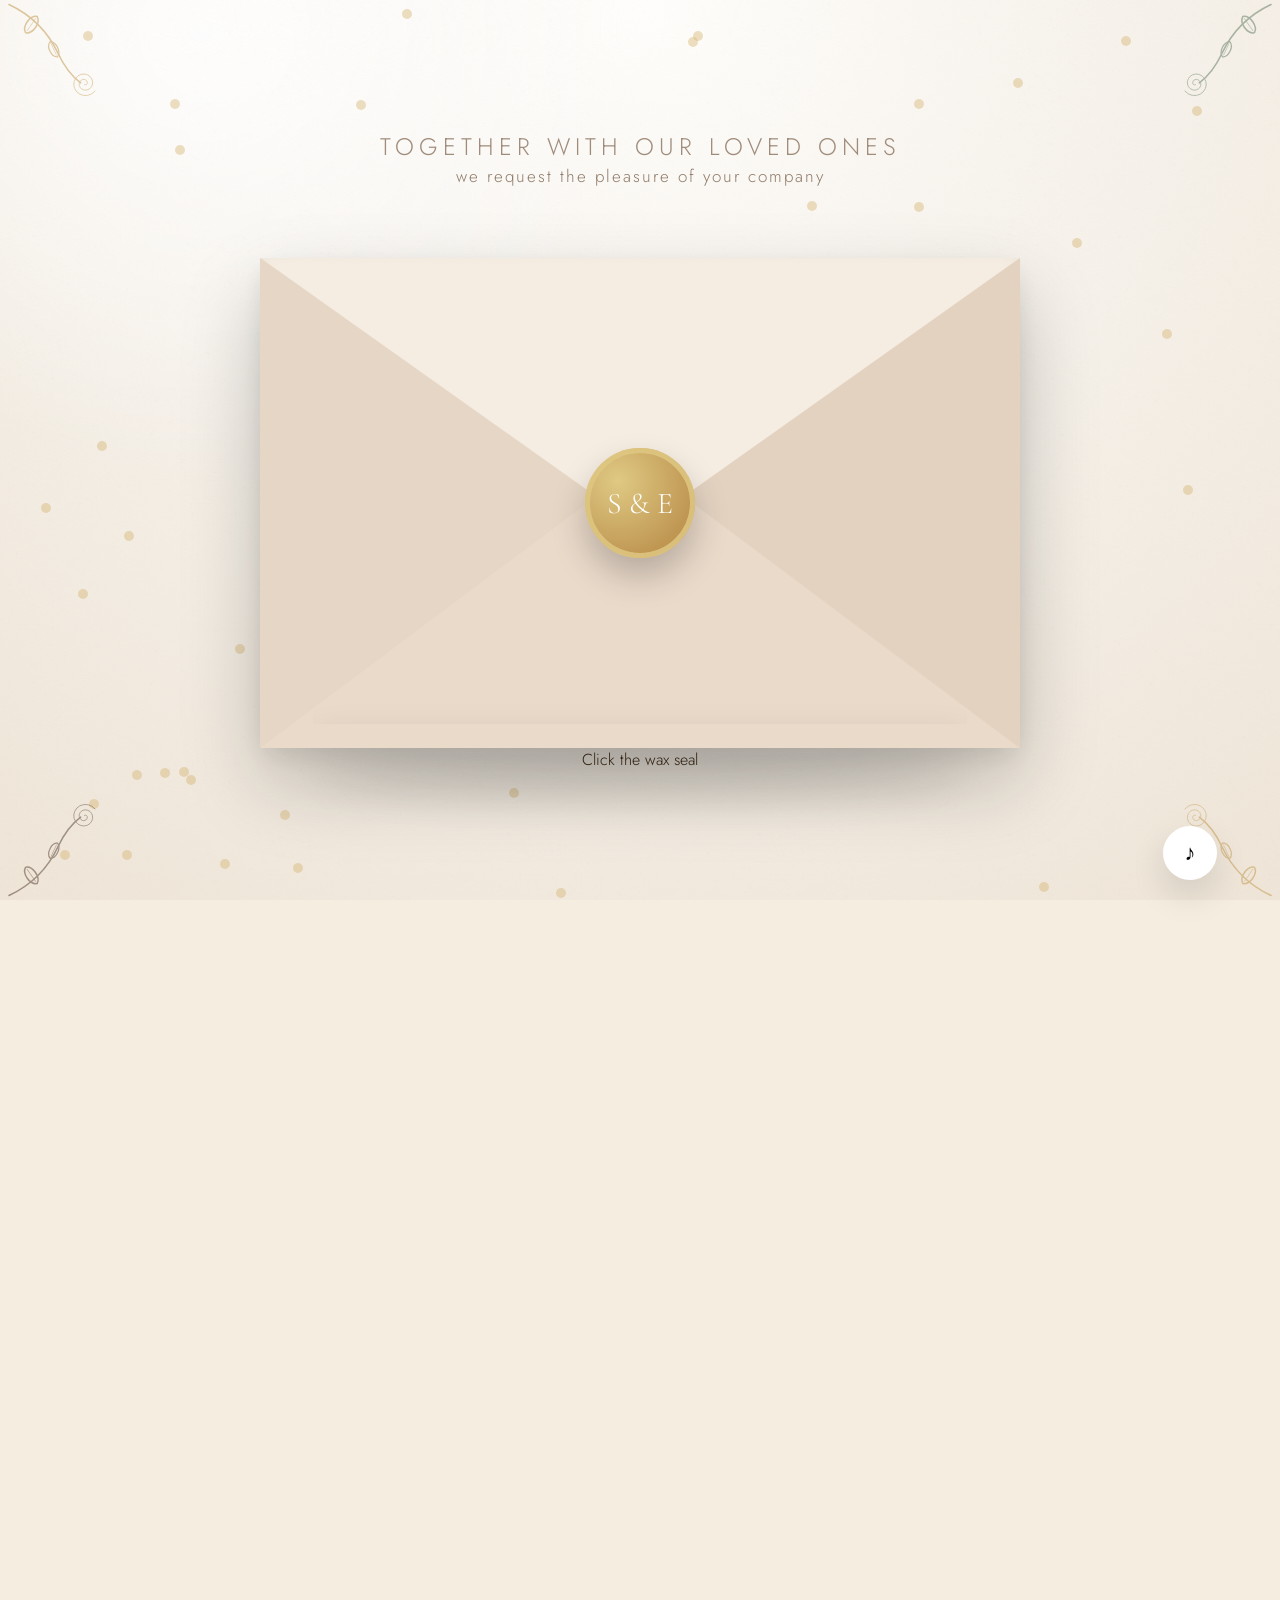
==== index.html @ 68909339 "Replace YouTube-configurable music with a static track, remove config UI The couple picked a fixed s" ====
<!DOCTYPE html>
<html lang="en">
<head>
<meta charset="UTF-8">
<meta name="viewport" content="width=device-width, initial-scale=1.0">
<title>Simon & Emma — October 17, 2026</title>
<meta name="description" content="Join us as we celebrate our wedding on October 17, 2026. RSVP, find the venue, and see photos from our journey together.">

<!-- Open Graph / Facebook & Messenger link preview -->
<meta property="og:type" content="website">
<meta property="og:url" content="https://simon-emma.vercel.app/">
<meta property="og:title" content="Simon & Emma — October 17, 2026">
<meta property="og:description" content="Join us as we celebrate our wedding on October 17, 2026. RSVP, find the venue, and see photos from our journey together.">
<meta property="og:image" content="https://simon-emma.vercel.app/src/engagement/Image-134.JPG">
<meta property="og:image:width" content="2304">
<meta property="og:image:height" content="1536">

<!-- Twitter/X card (some apps fall back to this) -->
<meta name="twitter:card" content="summary_large_image">
<meta name="twitter:title" content="Simon & Emma — October 17, 2026">
<meta name="twitter:description" content="Join us as we celebrate our wedding on October 17, 2026. RSVP, find the venue, and see photos from our journey together.">
<meta name="twitter:image" content="https://simon-emma.vercel.app/src/engagement/Image-134.JPG">

<link rel="preconnect" href="https://fonts.googleapis.com">
<link rel="preconnect" href="https://fonts.gstatic.com" crossorigin>
<link href="https://fonts.googleapis.com/css2?family=Cormorant+Garamond:ital,wght@0,400;0,500;0,600;0,700;1,500&family=Jost:wght@300;400;500;600&display=swap" rel="stylesheet">
<link rel="stylesheet" href="css/style.css">
<link rel="stylesheet" href="css/Intro.css">
<link rel="stylesheet" href="css/responsive.css">
<link rel="stylesheet" href="css/seat.css">
<link rel="stylesheet" href="css/photos.css">
<link rel="stylesheet" href="css/nav.css">
<link rel="icon" type="image/png" href="https://www.svgrepo.com/show/398221/ring.svg">
</head>
<body>
<!-- =======================================================
     INTRO
======================================================= -->
<!-- Music -->

<div class="music-widget">
    <button id="musicButton"
            aria-label="Play music"
            aria-pressed="false">
        <span class="icon-note" aria-hidden="true">♪</span>
        <svg class="icon-pause" viewBox="0 0 24 24" aria-hidden="true">
            <rect x="7" y="5" width="3.4" height="14" rx="1.2"></rect>
            <rect x="13.6" y="5" width="3.4" height="14" rx="1.2"></rect>
        </svg>
    </button>
    <span class="eq-bars" aria-hidden="true"><span></span><span></span><span></span></span>
</div>
<section id="intro">
    <!-- Background -->
    <div id="paperTexture"></div>
    <div id="particles"></div>
    <div id="leaves"></div>
    <div id="flowers">
        <svg class="corner-sprig sprig-tl" viewBox="0 0 100 100" aria-hidden="true">
            <path class="sprig-stem" d="M8,96 Q38,82 52,52 Q60,35 72,26"/>
            <g class="sprig-leaf-group" transform="translate(28,78) rotate(-35)">
                <path class="sprig-leaf" d="M0,-9 C6,-6 6,6 0,9 C-6,6 -6,-6 0,-9"/>
                <line class="sprig-vein" x1="0" y1="-7" x2="0" y2="7"/>
            </g>
            <g class="sprig-leaf-group" transform="translate(48,56) rotate(25) scale(.85)">
                <path class="sprig-leaf" d="M0,-9 C6,-6 6,6 0,9 C-6,6 -6,-6 0,-9"/>
                <line class="sprig-vein" x1="0" y1="-7" x2="0" y2="7"/>
            </g>
            <path class="sprig-rose" transform="translate(48,-2) scale(.55)" d="M50,48 51,47.7 52,47.7 53,48.2 54,49.2 54.3,50.5 54.4,52.1 53.7,53.8 52.5,55.3 50.6,56.2 48.4,56.6 46.1,56.1 43.9,54.7 42.3,52.6 41.4,49.9 41.4,46.8 42.6,43.9 44.8,41.4 47.9,39.7 51.5,39.1 55.2,39.8 58.7,41.7 61.4,44.9 62.9,48.9 63,53.3 61.5,57.7 58.6,61.5 54.5,64.1 49.5,65.3 44.3,64.7 39.5,62.4 35.5,58.4 33.1,53.2 32.5,47.4 34,41.5 37.4,36.3 42.4,32.5 48.6,30.5 55.3,30.7 61.7,33.1 67,37.7"/>
        </svg>
        <svg class="corner-sprig sprig-tr" viewBox="0 0 100 100" aria-hidden="true">
            <path class="sprig-stem" d="M8,96 Q38,82 52,52 Q60,35 72,26"/>
            <g class="sprig-leaf-group" transform="translate(28,78) rotate(-35)">
                <path class="sprig-leaf" d="M0,-9 C6,-6 6,6 0,9 C-6,6 -6,-6 0,-9"/>
                <line class="sprig-vein" x1="0" y1="-7" x2="0" y2="7"/>
            </g>
            <g class="sprig-leaf-group" transform="translate(48,56) rotate(25) scale(.85)">
                <path class="sprig-leaf" d="M0,-9 C6,-6 6,6 0,9 C-6,6 -6,-6 0,-9"/>
                <line class="sprig-vein" x1="0" y1="-7" x2="0" y2="7"/>
            </g>
            <path class="sprig-rose" transform="translate(48,-2) scale(.55)" d="M50,48 51,47.7 52,47.7 53,48.2 54,49.2 54.3,50.5 54.4,52.1 53.7,53.8 52.5,55.3 50.6,56.2 48.4,56.6 46.1,56.1 43.9,54.7 42.3,52.6 41.4,49.9 41.4,46.8 42.6,43.9 44.8,41.4 47.9,39.7 51.5,39.1 55.2,39.8 58.7,41.7 61.4,44.9 62.9,48.9 63,53.3 61.5,57.7 58.6,61.5 54.5,64.1 49.5,65.3 44.3,64.7 39.5,62.4 35.5,58.4 33.1,53.2 32.5,47.4 34,41.5 37.4,36.3 42.4,32.5 48.6,30.5 55.3,30.7 61.7,33.1 67,37.7"/>
        </svg>
        <svg class="corner-sprig sprig-bl" viewBox="0 0 100 100" aria-hidden="true">
            <path class="sprig-stem" d="M8,96 Q38,82 52,52 Q60,35 72,26"/>
            <g class="sprig-leaf-group" transform="translate(28,78) rotate(-35)">
                <path class="sprig-leaf" d="M0,-9 C6,-6 6,6 0,9 C-6,6 -6,-6 0,-9"/>
                <line class="sprig-vein" x1="0" y1="-7" x2="0" y2="7"/>
            </g>
            <g class="sprig-leaf-group" transform="translate(48,56) rotate(25) scale(.85)">
                <path class="sprig-leaf" d="M0,-9 C6,-6 6,6 0,9 C-6,6 -6,-6 0,-9"/>
                <line class="sprig-vein" x1="0" y1="-7" x2="0" y2="7"/>
            </g>
            <path class="sprig-rose" transform="translate(48,-2) scale(.55)" d="M50,48 51,47.7 52,47.7 53,48.2 54,49.2 54.3,50.5 54.4,52.1 53.7,53.8 52.5,55.3 50.6,56.2 48.4,56.6 46.1,56.1 43.9,54.7 42.3,52.6 41.4,49.9 41.4,46.8 42.6,43.9 44.8,41.4 47.9,39.7 51.5,39.1 55.2,39.8 58.7,41.7 61.4,44.9 62.9,48.9 63,53.3 61.5,57.7 58.6,61.5 54.5,64.1 49.5,65.3 44.3,64.7 39.5,62.4 35.5,58.4 33.1,53.2 32.5,47.4 34,41.5 37.4,36.3 42.4,32.5 48.6,30.5 55.3,30.7 61.7,33.1 67,37.7"/>
        </svg>
        <svg class="corner-sprig sprig-br" viewBox="0 0 100 100" aria-hidden="true">
            <path class="sprig-stem" d="M8,96 Q38,82 52,52 Q60,35 72,26"/>
            <g class="sprig-leaf-group" transform="translate(28,78) rotate(-35)">
                <path class="sprig-leaf" d="M0,-9 C6,-6 6,6 0,9 C-6,6 -6,-6 0,-9"/>
                <line class="sprig-vein" x1="0" y1="-7" x2="0" y2="7"/>
            </g>
            <g class="sprig-leaf-group" transform="translate(48,56) rotate(25) scale(.85)">
                <path class="sprig-leaf" d="M0,-9 C6,-6 6,6 0,9 C-6,6 -6,-6 0,-9"/>
                <line class="sprig-vein" x1="0" y1="-7" x2="0" y2="7"/>
            </g>
            <path class="sprig-rose" transform="translate(48,-2) scale(.55)" d="M50,48 51,47.7 52,47.7 53,48.2 54,49.2 54.3,50.5 54.4,52.1 53.7,53.8 52.5,55.3 50.6,56.2 48.4,56.6 46.1,56.1 43.9,54.7 42.3,52.6 41.4,49.9 41.4,46.8 42.6,43.9 44.8,41.4 47.9,39.7 51.5,39.1 55.2,39.8 58.7,41.7 61.4,44.9 62.9,48.9 63,53.3 61.5,57.7 58.6,61.5 54.5,64.1 49.5,65.3 44.3,64.7 39.5,62.4 35.5,58.4 33.1,53.2 32.5,47.4 34,41.5 37.4,36.3 42.4,32.5 48.6,30.5 55.3,30.7 61.7,33.1 67,37.7"/>
        </svg>
    </div>

    <!-- Heading -->
    <div class="introText">
        <p class="family">
            Together with our loved ones
        </p>

        <p class="invite">
            we request the pleasure of your company
        </p>
    </div>

    <!-- Envelope -->

  <div id="envelope">
    <div class="envelope-shadow"></div>
    <div class="envelope-back"></div>
      <div class="envelope-letter">
          <div class="letter-paper">
              <div class="paper-top"></div>
              <div class="paper-content">
                  <p class="small-title">
                      Wedding Invitation
                  </p>
                  <h2>
                      Simon <span class="amp">&amp;</span> Emma
                  </h2>
                  <div class="gold-divider"></div>
                  <p>
                      We are delighted to invite
                      you to celebrate our wedding.
                  </p>
                  <button id="openInvitation">
                      Open Invitation
                  </button>
              </div>
          </div>
    </div>
    <div class="envelope-left"></div>
    <div class="envelope-right"></div>
    <div class="envelope-bottom"></div>
    <div class="envelope-flap"></div>
      <div id="seal">
        <div class="echo echo1"></div>
        <div class="echo echo2"></div>
        <span class="seal-text">S & E</span>
      </div>
    </div>
  </div>
  <p class="clickHint">
      Click the wax seal
  </p>
</section> 
<!-- =======================================================
     MAIN WEBSITE
======================================================= -->

<main id="website">
  <div>
    <div id="vine-wrap" aria-hidden="true">
      <svg id="vine-svg" viewBox="0 0 60 3000" preserveAspectRatio="none">
        <path id="vine-path" d="M30 0
          C 10 150, 50 300, 30 450
          S 10 750, 30 900
          S 50 1200, 30 1350
          S 10 1650, 30 1800
          S 50 2100, 30 2250
          S 10 2550, 30 2700
          S 50 2900, 30 3000" />
      </svg>
    </div>

    <div id="site-nav"></div>
    <script src="js/nav.js"></script>

    <header id="hero">
      <div class="eyebrow">Together with our loved ones</div>
      <h1><span class="name name-left">Simon</span> <span class="amp">&amp;</span> <span class="name name-right">Emma</span></h1>
      <div class="date"> SAVE THE DATE &nbsp;·&nbsp; OCTOBER 17, 2026</div>

      <div id="countdown" aria-label="Countdown to the wedding">
        <div class="count-cell"><span class="count-num" id="cd-days">00</span><span class="count-label">Days</span></div>
        <div class="count-cell"><span class="count-num" id="cd-hours">00</span><span class="count-label">Hours</span></div>
        <div class="count-cell"><span class="count-num" id="cd-mins">00</span><span class="count-label">Mins</span></div>
        <div class="count-cell"><span class="count-num" id="cd-secs">00</span><span class="count-label">Secs</span></div>
      </div>

      <div class="scroll-cue"><span>Scroll</span><span class="line"></span></div>
    </header>

    <div id="takbo" class="video-section">
      <video class="background-video" autoplay muted loop playsinline>
        <source src="src/Takbo.mp4" type="video/mp4">
      </video>

      <div class="video-overlay"></div>

      <div class="parallax-content ">
        <p class="quote reveal" id="parallax-quote">We found a home in each other, and we can’t wait to celebrate with you.</p>
      </div>
    </div>
    
    <section id="video" >
      <div class="wrap">
        <div class="section-head reveal">
          
          <h2>Moments to Cherish</h2>
          <p>Relive our story with the video below.</p>
        </div>
        
        <div class="video-frame reveal-scale">
          <video class="story-video" controls playsinline poster="src/story-poster.png">
            <source src="src/story.mp4" type="video/mp4">
          </video>
        </div>
      </div>
    </section>
    
    
    <!-- Parallax couple photo -->
    <section id="parallax-band" aria-label="Featured photo" class="hidden">
      <div class="parallax-bg" id="parallax-bg"></div>
      <div class="parallax-content">
        <p class="quote reveal" id="parallax-quote">"We found home in each other, and we can’t wait to celebrate this new chapter with the people we love most."</p>
        <p class="quote-attr reveal" id="parallax-attr">— Simon & Emma</p>
      </div>
    </section>

    <section id="story">
      <div class="wrap">
        <div class="section-head reveal">
          <div class="eyebrow">Before the Big Day</div>
          <h2>Our Story</h2>
          <p>From our first hello at work, to a yes at a sunset by the beach, here’s the story of how we found our way to forever.</p>
        </div>

        <div class="story-timeline">
          <div class="story-chapter">
            <div class="story-text reveal-left">
              <div class="year">July 2019</div>
              <h3>How We Met</h3>
              <p>After passing the CPA board exams, we both found ourselves working at a Big 4 accounting firm in Taguig City. During our first week of training, our workmates started teasing us about each other.</p>
              <p>Little did we know that their playful teasing would lead to a friendship and the beginning of a story that would bring us closer than we ever imagined.</p>
            </div>
            <div class="frame reveal-right">
              <div class="polaroid">
                <div class="photo">
                  <img src="src/beginning.jpg" alt="Simon and Emma, early days" data-scroll-speed="0.15">
                </div>
                <div class="cap">The Beginning</div>
              </div>
            </div>
          </div>

          <div class="story-chapter">
            <div class="story-text reveal-right">
              <div class="year">July 2022</div>
              <h3>Our First Concert Date</h3>
              <p>After a few years, we found our way back to each other and finally went on our first date. Not just any date, but a concert date.</p>
              <p>This would be the beginning of many more concert dates, shared memories, and moments together.</p>  
            </div>
            <div class="frame reveal-left">
              <div class="polaroid">
                <div class="photo">
                  <img src="src/concert.jpg" alt="Travel together" data-scroll-speed="0.12">
                </div>
                <div class="cap">SM MOA Arena, Pasay</div>
              </div>
            </div>
          </div>

          <div class="story-chapter">
            <div class="story-text reveal-left">
              <div class="year">March 2026</div>
              <h3>The Proposal</h3>
              <p>We brought our families to Boracay for a vacation. What she thought was simply a sunset family photoshoot by the beach turned into a surprise she would never forget.</p>
              <p>As the sun began to set, he got down on one knee and asked the question. She said yes, and everyone on the beach erupted in cheers.</p>
            </div>
            <div class="frame reveal-right">
              <div class="polaroid">
                <div class="photo">
                  <img src="src/engagement/Image-146.JPG" alt="The proposal" data-scroll-speed="0.18">
                </div>
                <div class="cap">She Said Yes</div>
              </div>
            </div>
          </div>
        </div>
      </div>
    </section>

    <section id="teaser" class="video-section">
      <video class="background-video" autoplay muted loop playsinline>
        <source src="src/Teaser.mp4" type="video/mp4">
      </video>

      <div class="video-overlay"></div>

      
    </section>
    

    <section id="photos">
      <div class="wrap">
        <div class="section-head reveal">
          <div class="eyebrow">Moments before forever.</div>
          <h2>The Prenup</h2>
          
        </div>

        <div class="photo-masonry" id="photo-grid">

          <div class="photo-tile tall" data-delay="1" data-caption="With Sunflowers">
            <img src="src/prenup-summary/1.JPG" alt="Emma holding a sunflower bouquet in her wedding gown">
            <div class="zoom-hint"><svg viewBox="0 0 24 24" fill="none" stroke="currentColor" stroke-width="2"><circle cx="11" cy="11" r="7"/><path d="M21 21l-4.3-4.3M11 8v6M8 11h6"/></svg></div>
          </div>
          <div class="photo-tile tall" data-delay="2" data-caption="A Quiet Moment">
            <img src="src/prenup-summary/2.JPG" alt="Emma seated in her veil holding a single flower">
            <div class="zoom-hint"><svg viewBox="0 0 24 24" fill="none" stroke="currentColor" stroke-width="2"><circle cx="11" cy="11" r="7"/><path d="M21 21l-4.3-4.3M11 8v6M8 11h6"/></svg></div>
          </div>
          <div class="photo-tile tall" data-delay="3" data-caption="Looking Back">
            <img src="src/prenup-summary/3.JPG" alt="Emma looking back over her shoulder in her wedding gown">
            <div class="zoom-hint"><svg viewBox="0 0 24 24" fill="none" stroke="currentColor" stroke-width="2"><circle cx="11" cy="11" r="7"/><path d="M21 21l-4.3-4.3M11 8v6M8 11h6"/></svg></div>
          </div>
          <div class="photo-tile tall" data-delay="1" data-caption="Watching You">
            <img src="src/prenup-summary/4.JPG" alt="Simon watching Emma from behind in black and white">
            <div class="zoom-hint"><svg viewBox="0 0 24 24" fill="none" stroke="currentColor" stroke-width="2"><circle cx="11" cy="11" r="7"/><path d="M21 21l-4.3-4.3M11 8v6M8 11h6"/></svg></div>
          </div>
          <div class="photo-tile tall" data-delay="2" data-caption="Back to Back">
            <img src="src/prenup-summary/5.JPG" alt="Simon and Emma seated back to back in black and white">
            <div class="zoom-hint"><svg viewBox="0 0 24 24" fill="none" stroke="currentColor" stroke-width="2"><circle cx="11" cy="11" r="7"/><path d="M21 21l-4.3-4.3M11 8v6M8 11h6"/></svg></div>
          </div>
          <div class="photo-tile tall" data-delay="3" data-caption="A Beam of Light">
            <img src="src/prenup-summary/6.JPG" alt="Simon and Emma standing apart with eyes closed in a beam of light">
            <div class="zoom-hint"><svg viewBox="0 0 24 24" fill="none" stroke="currentColor" stroke-width="2"><circle cx="11" cy="11" r="7"/><path d="M21 21l-4.3-4.3M11 8v6M8 11h6"/></svg></div>
          </div>
          <div class="photo-tile tall" data-delay="4" data-caption="Arms Around You">
            <img src="src/prenup-summary/7.JPG" alt="Emma embracing Simon from behind while he holds their bouquet">
            <div class="zoom-hint"><svg viewBox="0 0 24 24" fill="none" stroke="currentColor" stroke-width="2"><circle cx="11" cy="11" r="7"/><path d="M21 21l-4.3-4.3M11 8v6M8 11h6"/></svg></div>
          </div>
          <div class="photo-tile tall" data-delay="2" data-caption="Hand in Hand">
            <img src="src/prenup-summary/8.JPG" alt="Simon and Emma holding their bouquet together, laughing">
            <div class="zoom-hint"><svg viewBox="0 0 24 24" fill="none" stroke="currentColor" stroke-width="2"><circle cx="11" cy="11" r="7"/><path d="M21 21l-4.3-4.3M11 8v6M8 11h6"/></svg></div>
          </div>
          <div class="photo-tile tall" data-delay="1" data-caption="Side by Side">
            <img src="src/prenup-summary/9.JPG" alt="Simon and Emma seated side by side smiling">
            <div class="zoom-hint"><svg viewBox="0 0 24 24" fill="none" stroke="currentColor" stroke-width="2"><circle cx="11" cy="11" r="7"/><path d="M21 21l-4.3-4.3M11 8v6M8 11h6"/></svg></div>
          </div>
          <div class="photo-tile tall" data-delay="3" data-caption="His Turn">
            <img src="src/prenup-summary/11.JPG" alt="Simon leaning on a chair beside the bouquet, smiling">
            <div class="zoom-hint"><svg viewBox="0 0 24 24" fill="none" stroke="currentColor" stroke-width="2"><circle cx="11" cy="11" r="7"/><path d="M21 21l-4.3-4.3M11 8v6M8 11h6"/></svg></div>
          </div>
          <div class="photo-tile tall" data-delay="2" data-caption="Deep in Thought">
            <img src="src/prenup-summary/12.JPG" alt="Simon posing thoughtfully with his hand on his chin">
            <div class="zoom-hint"><svg viewBox="0 0 24 24" fill="none" stroke="currentColor" stroke-width="2"><circle cx="11" cy="11" r="7"/><path d="M21 21l-4.3-4.3M11 8v6M8 11h6"/></svg></div>
          </div>
          <div class="photo-tile tall" data-delay="1" data-caption="Playful Groom">
            <img src="src/prenup-summary/13.JPG" alt="Simon making a playful gesture over his eye while holding the bouquet">
            <div class="zoom-hint"><svg viewBox="0 0 24 24" fill="none" stroke="currentColor" stroke-width="2"><circle cx="11" cy="11" r="7"/><path d="M21 21l-4.3-4.3M11 8v6M8 11h6"/></svg></div>
          </div>
        </div>
      </div>

    </section>

    <div class="lightbox" id="photos-lightbox" role="dialog" aria-modal="true" aria-label="Photo viewer">
      <div class="lightbox-inner">
        <button class="lightbox-close" id="photos-lb-close" aria-label="Close">&times;</button>
        <button class="lightbox-nav lightbox-prev" id="photos-lb-prev" aria-label="Previous">&#8249;</button>
        <img id="photos-lb-img" src="" alt="">
        <button class="lightbox-nav lightbox-next" id="photos-lb-next" aria-label="Next">&#8250;</button>
        <p class="lightbox-caption" id="photos-lb-caption"></p>
      </div>
    </div>

    <section id="engagement">
      <div class="wrap">
        <div class="section-head reveal">
          <div class="eyebrow">Before We Said Yes</div>
          <h2>The Proposal</h2>
          <p>A walk on the beach, a question under the sunset, and a yes that started it all.</p>
        </div>
      </div>

      <div class="ecarousel">
        <button class="ecarousel-arrow ecarousel-prev" aria-label="Previous photo">
          <svg viewBox="0 0 24 24" fill="none" stroke="currentColor" stroke-width="2"><path d="M15 18l-6-6 6-6"/></svg>
        </button>

        <div class="ecarousel-track" id="engagement-track">
          <div class="ecarousel-slide">
            <img src="src/engagement/Image-125.JPG" alt="Emma and Simon embracing at sunset" loading="lazy">
            <div class="ecarousel-cap">A Quiet Embrace</div>
          </div>
          <div class="ecarousel-slide">
            <img src="src/engagement/Image-133.JPG" alt="Emma and Simon walking on the beach" loading="lazy">
            <div class="ecarousel-cap">Golden Hour Walk</div>
          </div>
          <div class="ecarousel-slide">
            <img src="src/engagement/Image-134.JPG" alt="Simon proposing to Emma on the beach" loading="lazy">
            <div class="ecarousel-cap">He Asked</div>
          </div>
          <div class="ecarousel-slide">
            <img src="src/engagement/reaction.jpg" alt="Simon proposing to Emma on the beach" loading="lazy">
            <div class="ecarousel-cap">Her First Reaction</div>
          </div>
          <div class="ecarousel-slide">
            <img src="src/engagement/Image-146.JPG" alt="Emma and Simon embracing after the proposal" loading="lazy">
            <div class="ecarousel-cap">She Said Yes</div>
          </div>
          <div class="ecarousel-slide">
            <img src="src/engagement/Image-148.JPG" alt="Emma and Simon holding hands and laughing" loading="lazy">
            <div class="ecarousel-cap">Hand in Hand</div>
          </div>
          <div class="ecarousel-slide">
            <img src="src/engagement/Image-149.JPG" alt="Close up of the engagement ring" loading="lazy">
            <div class="ecarousel-cap">The Ring</div>
          </div>
          <div class="ecarousel-slide">
            <img src="src/engagement/Maria-210.JPG" alt="Emma and Simon together on the beach at night" loading="lazy">
            <div class="ecarousel-cap">Together</div>
          </div>
          <div class="ecarousel-slide">
            <img src="src/engagement/Maria-215.JPG" alt="Emma and Simon laughing together" loading="lazy">
            <div class="ecarousel-cap">Pure Joy</div>
          </div>
          <div class="ecarousel-slide">
            <img src="src/engagement/Maria-222.JPG" alt="Emma and Simon celebrating with family" loading="lazy">
            <div class="ecarousel-cap">Celebrating With Family</div>
          </div>
          <div class="ecarousel-slide">
            <img src="src/engagement/Maria-245.JPG" alt="Emma and Simon with their whole family on the beach" loading="lazy">
            <div class="ecarousel-cap">The Whole Crew</div>
          </div>
        </div>

        <button class="ecarousel-arrow ecarousel-next" aria-label="Next photo">
          <svg viewBox="0 0 24 24" fill="none" stroke="currentColor" stroke-width="2"><path d="M9 18l6-6-6-6"/></svg>
        </button>
      </div>

      <div class="ecarousel-dots" id="engagement-dots"></div>
    </section>

    <section id="dress-code">
      <div class="wrap">
        <div class="section-head reveal">
          <div class="eyebrow">What to Wear</div>
          <h2>Dress Code</h2>
          <p>Garden formal — think soft elegance in our wedding palette. We want the day to feel like a sun-dappled afternoon in an English garden.</p>
        </div>

        <div class="dress-card">
          <img src="https://d1fufvy4xao6k9.cloudfront.net/images/blog/posts/2025/11/hockerty_clean_minimalist_vector_art_of_several_women_in_diff_a100f213-bb1c-436b-822d-a17e7f77630c_3.jpg" alt="Dress code">
        </div>

        <div class="dress-grid" style="margin-top: 24px;">
          <div class="dress-card reveal-left">
            <h3>For Our Guests</h3>
            <ul>
              <li><strong>Style:</strong> Cocktail or garden-party formal</li>
              <li><strong>Colours:</strong> Sage green, ivory, dusty white, soft gold accents</li>
              <li><strong>Please avoid:</strong> Bright white (reserved for the bride), neon colours, and bold prints</li>
              <li><strong>Footwear:</strong> The ceremony is on grass — block heels or flats recommended</li>
              <li><strong>Layers:</strong> December evenings can be cool — bring a light wrap or jacket</li>
            </ul>
          </div>
          <div class="dress-card reveal-right">
            <h3>Colour Palette</h3>
            <div class="swatches">
              <div class="swatch"><div class="chip" style="background:#4F6F52"></div><div class="name">Deep Sage</div><div class="hex">#4F6F52</div></div>
              <div class="swatch"><div class="chip" style="background:#7E9A81"></div><div class="name">Sage</div><div class="hex">#7E9A81</div></div>
              <div class="swatch"><div class="chip" style="background:#DCE5D8"></div><div class="name">Sage Mist</div><div class="hex">#DCE5D8</div></div>
              <div class="swatch"><div class="chip" style="background:#FBF9F3; box-shadow:0 10px 24px -14px rgba(51,54,46,.5), inset 0 0 0 1px rgba(0,0,0,.12);"></div><div class="name">Ivory</div><div class="hex">#FBF9F3</div></div>
              <div class="swatch"><div class="chip" style="background:#B99B5D"></div><div class="name">Gold</div><div class="hex">Accent only</div></div>
            </div>
            <p style="margin-top:24px; line-height:1.75; opacity:.8; font-size:.92rem;">Gold accessories — earrings, a tie, or a pocket square — are warmly welcome.</p>
          </div>
        </div>
      </div>
    </section>

    <section id="qa">
      <div class="wrap">
        <div class="section-head reveal">
          <div class="eyebrow">Got Questions?</div>
          <h2>Q&amp;A</h2>
          <p>Everything you might want to know before the big day. Can't find your answer? Reach us at <a href="mailto:simonemma101726@gmail.com" style="color:var(--autumn-deep);">simonemma101726@gmail.com</a>.</p>
        </div>

        <div class="faq-list">
          <div class="faq-item reveal" data-delay="1">
            <button class="faq-q" aria-expanded="false">
              What time should I arrive?
              <svg viewBox="0 0 24 24" fill="none" stroke="currentColor" stroke-width="2"><path d="M6 9l6 6 6-6"/></svg>
            </button>
            <div class="faq-a"><p>Your invitation indicates whether a plus-one is included. If you're unsure, please reach out to us directly — we'd love to accommodate where we can.</p></div>
          </div>
          <div class="faq-item reveal" data-delay="2">
            <button class="faq-q" aria-expanded="false">
              Can I bring a plus one?
              <svg viewBox="0 0 24 24" fill="none" stroke="currentColor" stroke-width="2"><path d="M6 9l6 6 6-6"/></svg>
            </button>
            <div class="faq-a"><p>Our hearts would love to include everyone, but we're keeping our celebration intimate. This invitation is just for you.</p></div>
          </div>
          <div class="faq-item reveal" data-delay="1">
            <button class="faq-q" aria-expanded="false">
              Are children allowed?
              <svg viewBox="0 0 24 24" fill="none" stroke="currentColor" stroke-width="2"><path d="M6 9l6 6 6-6"/></svg>
            </button>
            <div class="faq-a"><p>While we love your little ones, our ceremony and reception will be adults-only, except for immediate family nieces and nephews. We hope you take this night to celebrate with us!</p></div>
          </div>
          <div class="faq-item reveal" data-delay="3">
            <button class="faq-q" aria-expanded="false">
              Is parking available?
              <svg viewBox="0 0 24 24" fill="none" stroke="currentColor" stroke-width="2"><path d="M6 9l6 6 6-6"/></svg>
            </button>
            <div class="faq-a"><p>Yes, parking is available at the venue, but slots are limited and available on a first-come, first-served basis. We recommend arriving early to secure a parking slot.</p></div>
          </div>
          <div class="faq-item reveal" data-delay="4">
            <button class="faq-q" aria-expanded="false">
              What should I give as a gift?
              <svg viewBox="0 0 24 24" fill="none" stroke="currentColor" stroke-width="2"><path d="M6 9l6 6 6-6"/></svg>
            </button>
            <div class="faq-a">
              <p>Your presence is the greatest gift we could ask for. If you wish to bless us with a gift, we would be truly grateful for a contribution toward our future together. We kindly request no boxed gifts, but please know that your presence and love mean the most to us.</p>
              <div class="qr-grid">
                <div class="qr-item" data-caption="GCash">
                  <img src="src/gcash.jpg" alt="GCash QR code">
                  <span>GCash</span>
                </div>
                <div class="qr-item" data-caption="BPI">
                  <img src="src/bpi.png" alt="BPI QR code">
                  <span>BPI</span>
                </div>
                <div class="qr-item" data-caption="GoTyme">
                  <img src="src/gotyme.png" alt="GoTyme QR code">
                  <span>GoTyme</span>
                </div>
              </div>
            </div>
          </div>
          <div class="faq-item reveal">
            <button class="faq-q" aria-expanded="false">
              Can I take photos during the ceremony?
              <svg viewBox="0 0 24 24" fill="none" stroke="currentColor" stroke-width="2"><path d="M6 9l6 6 6-6"/></svg>
            </button>
            <div class="faq-a"><p>We want to see your faces, not your devices! We’re having an unplugged ceremony. Please sit back, relax, and leave the photos to the professionals while we exchange our vows. Once the reception starts, snap away!</p></div>
          </div>
          <div class="faq-item reveal">
            <button class="faq-q" aria-expanded="false">
              Will accomodation be provided?
              <svg viewBox="0 0 24 24" fill="none" stroke="currentColor" stroke-width="2"><path d="M6 9l6 6 6-6"/></svg>
            </button>
            <div class="faq-a"><p>No, as the resort accommodations are reserved for immediate family. Should you wish to stay nearby, alternative accommodations including hotels, resorts, and airbnbs are conveniently located in the area.</p></div>
          </div>
          <div class="faq-item reveal">
            <button class="faq-q" aria-expanded="false">
              Who can I contact if I have questions?
              <svg viewBox="0 0 24 24" fill="none" stroke="currentColor" stroke-width="2"><path d="M6 9l6 6 6-6"/></svg>
            </button>
            <div class="faq-a"><p>Messenger/Phone: Simon Dale Dunton 09979575262 or Emma Ruth Rabacal 09163523673</p></div>
          </div>
        </div>
      </div>
    </section>

    <div class="lightbox" id="qr-lightbox" role="dialog" aria-modal="true" aria-label="QR code viewer">
      <div class="lightbox-inner">
        <button class="lightbox-close" id="qr-lb-close" aria-label="Close">&times;</button>
        <button class="lightbox-nav lightbox-prev" id="qr-lb-prev" aria-label="Previous">&#8249;</button>
        <img id="qr-lb-img" src="" alt="">
        <button class="lightbox-nav lightbox-next" id="qr-lb-next" aria-label="Next">&#8250;</button>
        <p class="lightbox-caption" id="qr-lb-caption"></p>
      </div>
    </div>

    <section id="venue">
      <div class="wrap">
        <div class="section-head reveal">
          <div class="eyebrow">Where to Find Us</div>
          <h2 style="color:var(--autumn-cream);">The Venue</h2>
          <p>Join us at Casa Florencia — a lush garden estate nestled in the nature of Cavite, just south of Manila.</p>
        </div>
        <div class="venue-grid">
          <div class="reveal-left">
            <div class="venue-card">
              <div class="vanue-icon-container">
              <img class="venue-icon-container-img" src="src/venue-icon.jpg" alt="Venue">
            </div>
              <h3>The Casa Florencia Resort and Event Place</h3>
              <div class="venue-line">
                <svg viewBox="0 0 24 24" fill="none" stroke="currentColor" stroke-width="1.4"><path d="M12 21s-7-6.2-7-11.5A7 7 0 0 1 19 9.5C19 14.8 12 21 12 21z"/><circle cx="12" cy="9.5" r="2.4"/></svg>
                <div><div class="lbl">Address</div><p>Purok 4, Malaking Tatyao, Silang Cavite, Philippines, 4118</p></div>
              </div>
              <div class="venue-line">
                <svg viewBox="0 0 24 24" fill="none" stroke="currentColor" stroke-width="1.4"><circle cx="12" cy="12" r="9"/><path d="M12 7v5l3.5 2"/></svg>
                <div><div class="lbl">Date</div><p>October 17, 2026, Saturday</p></div>
              </div>
              <div class="venue-line">
                <svg viewBox="0 0 24 24" fill="none" stroke="currentColor" stroke-width="1.4"><path d="M5 20V12a7 7 0 0 1 14 0v8"/><circle cx="12" cy="4.6" r="2" fill="currentColor" stroke="none"/><circle cx="7.8" cy="6.4" r="1.6" fill="currentColor" stroke="none"/><circle cx="16.2" cy="6.4" r="1.6" fill="currentColor" stroke="none"/></svg>
                <div><div class="lbl">Ceremony</div><p>3:30 PM · Garden</p></div>
              </div>
              <div class="venue-line">
                <svg viewBox="0 0 24 24" fill="none" stroke="currentColor" stroke-width="1.4"><path d="M4 20h16"/><path d="M6 20V10l6-5 6 5v10"/></svg>
                <div><div class="lbl">Reception</div><p>6:00 PM · Indoor Hall</p></div>
              </div>

              <div class="venue-photos">
                <div class="frame">
                  <img src="src/venue-one.jpg" alt="Garden venue" data-scroll-speed="0.1">
                </div>
                <div class="frame">
                  <img src="src/venue-two.jpg" alt="Outdoor reception" data-scroll-speed="0.14">
                </div>
              </div>
            </div>
          </div>

          <div class="reveal-right">
            
            <div class="map-embed">
              <iframe src="https://www.google.com/maps/embed?pb=!1m18!1m12!1m3!1d37418.42316138588!2d120.98522373510892!3d14.22590258454535!2m3!1f0!2f0!3f0!3m2!1i1024!2i768!4f13.1!3m3!1m2!1s0x33bd7ff6e71abdab%3A0x540fe3c917b9a393!2sCasa%20Florencia%20Resort%20and%20Events%20Place!5e0!3m2!1sen!2sph!4v1783610948684!5m2!1sen!2sph" width="600" height="450" style="border:0;" allowfullscreen="" loading="lazy" referrerpolicy="strict-origin-when-cross-origin"></iframe>
            </div>
            <p style="font-size:.78rem; opacity:.7; margin-top:12px;">Parking is available on-site.</p>
          </div>
        </div>
      </div>
    </section>

    <section id="rsvp">
      <div class="wrap">
        <div class="section-head reveal">
          <div class="eyebrow">Kindly Reply By September 4, 2026</div>
          <h2>RSVP</h2>
          <p>We can't wait to celebrate with you. Please let us know if you'll be joining us.</p>
        </div>

        <form id="rsvp-form" class="reveal-scale">
          <input type="hidden" name="_subject" value="New Wedding RSVP Submission">
          <div class="field">
            <label for="email">Email</label>
            <input type="email" id="email" name="email" placeholder="Your email" required>
          </div>

          <div class="field">
            <label for="name">Full name</label>
            <input type="text" id="name" name="name" placeholder="Your name" required>
          </div>

          <div class="field">
            <label>Will you be attending?</label>
            <div class="radio-row">
              <label class="radio-pill" id="pill-yes">
                <input type="radio" name="attending" value="Joyfully accepts" required> Joyfully accepts
              </label>
              <label class="radio-pill" id="pill-no">
                <input type="radio" name="attending" value="Regretfully declines" required> Regretfully declines
              </label>
            </div>
          </div>

          <input type="hidden" id="guests" name="guests" value="1">

          <div class="field">
            <label for="message">Message or well-wishes</label>
            <textarea id="message" name="message" placeholder="Leave a note for Simon & Emma (optional)"></textarea>
          </div>

          <button type="submit" id="rsvp-submit">Send RSVP</button>
          <div id="rsvp-msg" class="rsvp-msg" role="status" aria-live="polite"></div>
        </form>

        <div class="rsvp-note reveal">
          <svg viewBox="0 0 24 24" fill="none" stroke="currentColor" stroke-width="1.4"><path d="M12 21s-6.5-4.4-9.3-8.8C.6 8.6 2 4.5 6 4c2-.25 3.6.7 6 3 2.4-2.3 4-3.25 6-3 4 .5 5.4 4.6 3.3 8.2C18.5 16.6 12 21 12 21z"/></svg>
          <p>If we don't hear from you, we'll presume you can't make it — so please RSVP as soon as you can!</p>
        </div>
      </div>
    </section>

    <section id="guest-messages">
      <div class="wrap">
        <div class="section-head reveal">
          <div class="eyebrow">From Our Guests</div>
          <h2>Sweet Messages</h2>
          <p>Little notes and well-wishes from the people we love.</p>
        </div>

        <div class="guest-marquee reveal">
          <div class="guest-marquee-track" id="guest-marquee-track"></div>
        </div>
      </div>
    </section>

    <!-- Find Your Table -->
    <section id="table-finder" class="section">
      <div class="container">
        <div class="section-header">
            <h2>Find Your Table</h2>
            <p>
                Begin typing your name below to locate your assigned table.
            </p>
        </div>

        <div class="table-search">
            <input
                id="search"
                type="text"
                autocomplete="off"
                placeholder="Search your name..." />
            <div id="suggestions"></div>
        </div>

        <div id="loading">
            Loading guest list...
        </div>

        <div id="result"></div>

      </div>
    </section>
    
    

    <footer>
      <div class="display">Simon &amp; Emma</div>
      <p>OCTOBER 17, 2026 &nbsp;·&nbsp; WITH LOVE AND GRATITUDE</p>
    </footer>
    <div id="toast" class="toast" role="status" aria-live="polite"></div>
  </div>

</main>

<script src="https://cdn.jsdelivr.net/npm/@supabase/supabase-js@2"></script>
<script src="js/seat.js" defer></script>
<script src="js/music.js" defer></script>
<script src="js/Intro.js" defer></script>
<script src="js/main.js" defer></script>
<!-- Background Music -->
<audio id="bgMusic" loop preload="auto">
    <source src="src/bg2.mp3" type="audio/mpeg">
</audio>
</body>
</html>
---- css/style.css ----
:root{
    --autumn-deep:#5C3317;
    --autumn-rust:#A0522D;
    --autumn-orange:#C4652E;
    --autumn-gold:#C4956A;
    --autumn-amber:#D4A574;
    --autumn-cream:#F5EDE0;
    --autumn-burgundy:#7C3A2E;
    --autumn-blush:#E8C4A8;
    --autumn-leaf:#8B6914;
    --ink:#3D2914;
    --paper:#FFFAF4;
    --max:1080px;


    
  }
  *{box-sizing:border-box;}
  html{scroll-behavior:smooth;}
  body{
    margin:0;
    background:var(--autumn-cream);
    color:var(--ink);
    font-family:'Jost', sans-serif;
    font-weight:300;
    overflow-x:hidden;
  }
  h1,h2,h3,.display{
    font-family:'Cormorant Garamond', serif;
    font-weight:500;
    margin:0;
  }
  .eyebrow{
    font-family:'Jost', sans-serif;
    text-transform:uppercase;
    letter-spacing:.28em;
    font-size:.72rem;
    color:var(--autumn-rust);
    font-weight:500;
  }
  a{color:inherit;}
  .wrap{max-width:var(--max); margin:0 auto; padding:0 32px;}

  /* ---------- signature vine ---------- */
  #vine-wrap{
    position:fixed; top:0; left:0; height:100vh; width:100%;
    pointer-events:none; z-index:1;
  }
  #vine-svg{ position:absolute; left:18px; top:0; height:100%; width:60px; }
  @media (max-width:720px){ #vine-svg{ left:6px; width:36px; } }
  #vine-path{
    fill:none; stroke:var(--autumn-rust); stroke-width:2;
    stroke-linecap:round; opacity:.5;
  }

  /* ---------- nav: see css/nav.css (shared with photos.html) ---------- */

  /* ---------- hero ---------- */

  #hero{
    position: relative;
min-height: 100vh;
display: flex;
flex-direction: column;
align-items: center;
justify-content: center;
text-align: center;
padding: 120px 24px 80px;

background:
    radial-gradient(ellipse at 50% 0%, rgba(196,149,106,.3) 0%, transparent 60%),
    linear-gradient(180deg, rgba(250,245,235,.65), rgba(245,236,220,.65)),
    url("../src/prenup/DSCF0680.JPG")
    center 40% / cover no-repeat;
overflow: hidden;
background-attachment: scroll;
  }

  /* Mobile: iOS Safari doesn't render background-attachment:fixed reliably
     (the image silently fails to paint), so scroll it there instead. */
@media (max-width: 768px) {
    #hero {
        background-attachment: scroll;
    }
}
  #hero .eyebrow{ opacity:0; }
  #website.show #hero .eyebrow{ animation:fadeUp .9s ease .2s forwards; }
  #hero h1{
    font-size:clamp(3rem, 9vw, 7.4rem); line-height:.98;
    margin:18px 0 8px;
  }
  #hero h1 .name{
    display:inline-block;
    opacity:0;
  }
#website.show #hero h1 .name-left {
  animation: nameInLeft 2.8s cubic-bezier(.16, .8, .24, 1) .4s forwards;
}

#website.show #hero h1 .name-right {
  animation: nameInRight 2.8s cubic-bezier(.16, .8, .24, 1) .4s forwards;
}

@keyframes nameInLeft {
  from {
    opacity: 0;
    transform: translateX(-8vw);
  }
  to {
    opacity: 1;
    transform: translateX(0);
  }
}

@keyframes nameInRight {
  from {
    opacity: 0;
    transform: translateX(8vw);
  }
  to {
    opacity: 1;
    transform: translateX(0);
  }
}
  #hero .amp{
    display:inline-block;
    color:var(--autumn-gold); font-style:italic; padding:0 .12em;
    opacity:0; transform:scale(.4);
  }
  #website.show #hero .amp{
    animation:ampPop .5s cubic-bezier(.2,1.4,.4,1) 1.15s forwards;
  }
  @keyframes ampPop{
    from{ opacity:0; transform:scale(.4); }
    60%{ opacity:1; transform:scale(1.15); }
    to{ opacity:1; transform:scale(1); }
  }
  #hero .date{
    font-size:1.5rem; letter-spacing:.1em; margin-top:6px;
    color:var(--autumn-rust); opacity:0;
  }
  #website.show #hero .date{ animation:fadeUp 1s ease .6s forwards; }
  /* Mobile */
  @media (max-width: 768px) {
    #hero .date{
      font-size: .8rem;
    }
  }
  @keyframes fadeUp{ from{opacity:0; transform:translateY(18px);} to{opacity:1; transform:translateY(0);} }

  #countdown{
    display:flex; gap:28px; margin-top:52px;
    opacity:0;
  }
  #website.show #countdown{ animation:fadeUp 1s ease .8s forwards; }
  .count-cell{ display:flex; flex-direction:column; align-items:center; min-width:64px; }
  .count-num{ font-family:'Cormorant Garamond', serif; font-size:2.4rem; color:var(--autumn-deep); }
  .count-label{ font-size:.68rem; text-transform:uppercase; letter-spacing:.18em; opacity:.65; margin-top:2px; }
  @media (max-width:480px){
    #countdown{ gap:14px; margin-top:36px; }
    .count-cell{ min-width:48px; }
    .count-num{ font-size:1.7rem; }
    .count-label{ font-size:.58rem; letter-spacing:.12em; }
  }

  .scroll-cue{
    position:absolute; bottom:34px; left:50%; transform:translateX(-50%);
    display:flex; flex-direction:column; align-items:center; gap:6px;
    font-size:.68rem; text-transform:uppercase; letter-spacing:.2em; opacity:.5;
  }
  .scroll-cue .line{ width:1px; height:34px; background:var(--ink); opacity:.4; animation:pulse 2s ease-in-out infinite; }
  @keyframes pulse{ 0%,100%{ transform:scaleY(.6); opacity:.2;} 50%{ transform:scaleY(1); opacity:.6;} }

  /* ---------- parallax band ---------- */
  #parallax-band{
    position:relative; height:70vh; min-height:420px; max-height:640px;
    overflow:hidden; z-index:2;
  }
  .parallax-bg{
    position:absolute; inset:-20% 0;
    background:
      linear-gradient(to bottom, rgba(124,58,46,.3), rgba(92,51,23,.65)),
      url('https://images.unsplash.com/photo-1531257493908-7a951e5537e7?q=80&w=2340&auto=format&fit=crop&ixlib=rb-4.1.0&ixid=M3wxMjA3fDB8MHxwaG90by1wYWdlfHx8fGVufDB8fHx8fA%3D%3D') center/cover no-repeat;
    will-change:transform;
    opacity: 1;
  }
  .parallax-content{
    position:relative; z-index:2; height:100%;
    display:flex; flex-direction:column; align-items:center; justify-content:center;
     color:#fff; padding:0 24px;
  }
  .parallax-content .quote{
    font-family:'Cormorant Garamond', serif;
    font-size:clamp(1.6rem, 4vw, 3rem);
    font-style:italic; max-width:1000px; line-height:1.35;
    opacity:0; transform:translateY(40px);
    transition:opacity 1s ease, transform 1s ease;
  }
  .parallax-content .quote.is-visible{ opacity:1; transform:translateY(0); }
  .parallax-content .quote-attr{
    margin-top:18px; font-size:.78rem; letter-spacing:.22em;
    text-transform:uppercase; opacity:0; transform:translateY(20px);
    transition:opacity 1s ease .3s, transform 1s ease .3s;
  }
  .parallax-content .quote-attr.is-visible{ opacity:.85; transform:translateY(0); }

  /* ---------- sections ---------- */
  section{ position:relative; z-index:2; padding:110px 0; }
  .section-head{ text-align:center; max-width:640px; margin:0 auto 64px; }
  .section-head h2{ font-size:clamp(2.2rem,5vw,3rem); margin-top:10px; }
  .section-head p{ margin-top:16px; font-size:1.02rem; line-height:1.7; opacity:.8; }

  /* scroll reveal variants */
  .reveal{
    opacity:0; transform:translateY(28px);
    transition:opacity .8s cubic-bezier(.2,.7,.2,1), transform .8s cubic-bezier(.2,.7,.2,1);
  }
  .reveal-left{
    opacity:0; transform:translateX(-48px);
    transition:opacity .85s cubic-bezier(.2,.7,.2,1), transform .85s cubic-bezier(.2,.7,.2,1);
  }
  .reveal-right{
    opacity:0; transform:translateX(48px);
    transition:opacity .85s cubic-bezier(.2,.7,.2,1), transform .85s cubic-bezier(.2,.7,.2,1);
  }
  .reveal-scale{
    opacity:0; transform:scale(.88);
    transition:opacity .8s cubic-bezier(.2,.7,.2,1), transform .8s cubic-bezier(.2,.7,.2,1);
  }
  .reveal.is-visible, .reveal-left.is-visible, .reveal-right.is-visible, .reveal-scale.is-visible{
    opacity:1; transform:none;
  }
  .reveal[data-delay="1"]{ transition-delay:.12s; }
  .reveal[data-delay="2"]{ transition-delay:.24s; }
  .reveal[data-delay="3"]{ transition-delay:.36s; }
  .reveal[data-delay="4"]{ transition-delay:.48s; }

  /* ---------- our story ---------- */
  #story{ background:var(--paper); }
  .story-timeline{
    position:relative;
    display:flex; flex-direction:column; gap:96px; max-width:860px; margin:0 auto;
  }
  .story-timeline::before{
    content:'';
    position:absolute; left:50%; top:0; bottom:0; width:1px;
    background:repeating-linear-gradient(to bottom, var(--autumn-gold) 0 6px, transparent 6px 16px);
    transform:translateX(-50%);
  }
  .story-chapter{
    position:relative;
    display:grid; grid-template-columns:1fr 1fr; gap:56px; align-items:center;
  }
  .story-chapter::before{
    content:'';
    position:absolute; left:50%; top:50%; width:11px; height:11px; border-radius:50%;
    background:var(--autumn-gold); box-shadow:0 0 0 6px var(--paper);
    transform:translate(-50%,-50%); z-index:2;
  }
  .story-chapter:nth-child(even){ direction:rtl; }
  .story-chapter:nth-child(even) > *{ direction:ltr; }
  @media (max-width:720px){
    .story-timeline::before, .story-chapter::before{ display:none; }
    .story-chapter, .story-chapter:nth-child(even){ grid-template-columns:1fr; direction:ltr; gap:28px; }
  }
  .story-text h3{
    font-family:'Cormorant Garamond', serif; font-style:italic; font-weight:500;
    font-size:2rem; line-height:1.2; margin-bottom:14px; color:var(--autumn-deep);
  }
  .story-text p{ line-height:1.75; opacity:.85; font-size:1rem; margin:0 0 12px; color:var(--ink); }
  .story-text .year{
    font-size:.68rem; text-transform:uppercase; letter-spacing:.2em;
    color:var(--autumn-gold); margin-bottom:8px; font-weight:500;
  }

  /* polaroid photo card */
  #story .frame{ aspect-ratio:auto; border-radius:0; overflow:visible; background:none; box-shadow:none; }
  .polaroid{
    position:relative; background:#fff; padding:14px 14px 42px; border-radius:2px;
    box-shadow:0 20px 40px -22px rgba(61,41,20,.45), 0 3px 10px rgba(61,41,20,.12);
    transform:rotate(-3deg); transition:transform .4s ease;
  }
  .story-chapter:nth-child(even) .polaroid{ transform:rotate(3deg); }
  .polaroid:hover{ transform:rotate(0deg) scale(1.02); }
  .polaroid::before{
    content:''; position:absolute; top:-16px; left:50%; width:74px; height:28px;
    background:rgba(196,149,106,.55); border:1px solid rgba(196,149,106,.4);
    box-shadow:0 3px 6px rgba(61,41,20,.15); transform:translateX(-50%) rotate(-4deg);
  }
  .story-chapter:nth-child(even) .polaroid::before{ transform:translateX(-50%) rotate(4deg); }
  .polaroid .photo{
    position:relative; aspect-ratio:4/5; overflow:hidden;
    background:linear-gradient(160deg, var(--autumn-blush), #f2ede2);
  }
  .polaroid .cap{
    margin-top:14px; text-align:center;
    font-family:'Cormorant Garamond', serif; font-style:italic; font-weight:500;
    font-size:1.05rem; color:var(--autumn-deep);
  }
  .frame img{
    width:100%; height:100%; object-fit:cover; display:block;
    will-change:transform;
  }
  /* ---------- video ---------- */
  #video{ background:var(--autumn-cream); }
  .video-frame{
    max-width:900px; margin:0 auto;
    aspect-ratio:16/9; border-radius:18px; overflow:hidden;
    position:relative;
    background:
      radial-gradient(ellipse at 30% 20%, rgba(196,149,106,.35) 0%, transparent 55%),
      linear-gradient(150deg, var(--autumn-deep), #2d1c0e);
    box-shadow:0 30px 60px -28px rgba(51,24,10,.5);
  }
  .story-video{
    position:absolute; inset:0;
    width:100%; height:100%; object-fit:cover;
  }
  @media (max-width:768px){
    #video .section-head{ margin-bottom:36px; }
  }
  @media (max-width:520px){
    #video .wrap{ padding:0 20px; }
    .video-frame{ border-radius:12px; }
  }

  /* ---------- dress code ---------- */
  #dress-code{ background:var(--autumn-cream); }
  .dress-grid{
    display:grid; grid-template-columns:1fr 1fr; gap:48px; align-items:center;
  }
  @media (max-width:800px){ .dress-grid{ grid-template-columns:1fr; } }
  .dress-card{
    background:var(--paper); border-radius:4px; padding:36px;
    box-shadow:0 12px 40px -20px rgba(51,54,46,.15);
    border:1px solid rgba(79,111,82,.1);
  }
  .dress-card img{ width:100%; height:100%; object-fit:cover; display:block; }
  .dress-card h3{ font-size:1.5rem; margin-bottom:16px; color:var(--autumn-deep); }
  .dress-card ul{ margin:0; padding:0 0 0 18px; line-height:1.9; opacity:.85; }
  .dress-card li{ margin-bottom:6px; }
  .swatches{ display:flex; justify-content:center; gap:22px; flex-wrap:wrap; margin-top:8px; }
  .swatch{ text-align:center; }
  .chip{
    width:72px; height:72px; border-radius:50%;
    box-shadow:0 10px 24px -14px rgba(51,54,46,.5), inset 0 0 0 1px rgba(0,0,0,.05);
    margin:0 auto 10px; transition:transform .35s ease;
  }
  .swatch:hover .chip{ transform:translateY(-6px) scale(1.04); }
  .swatch .name{ font-size:.78rem; letter-spacing:.04em; }
  .swatch .hex{ font-size:.65rem; opacity:.5; }

  /* ---------- venue ---------- */
  #venue{ background:var(--autumn-deep); color:var(--autumn-cream); }
  #venue .eyebrow{ color:var(--autumn-blush); }
  #venue .section-head p{ opacity:.85; }
  .venue-grid{ display:grid; grid-template-columns:1.1fr .9fr; gap:48px; align-items:start; }
  @media (max-width:860px){ .venue-grid{ grid-template-columns:1fr; } }
  .venue-card{
    background:rgba(255,255,255,.06); border:1px solid rgba(255,255,255,.14);
    border-radius:4px; padding:36px;
  }
  .vanue-icon-container{
    display: flex;
    align-items: center;
    justify-content: center;
    padding-bottom: 20px;
  }
  .venue-icon-container-img{
    border-radius: 5%;
    width: 200px;
  }
  .venue-card h3{ font-size:1.7rem; }
  .venue-line{ display:flex; gap:14px; margin-top:20px; align-items:flex-start; }
  .venue-line svg{ width:18px; height:18px; flex-shrink:0; margin-top:3px; opacity:.8; }
  .venue-line div p{ margin:2px 0 0; opacity:.85; font-size:.95rem; line-height:1.6; }
  .venue-line div .lbl{ font-size:.68rem; text-transform:uppercase; letter-spacing:.16em; opacity:.6; }
  .map-embed{
    border-radius:4px; overflow:hidden; border:1px solid rgba(255,255,255,.14);
    aspect-ratio:4/3.4;
  }
  .map-embed iframe{ width:100%; height:100%; border:0; filter:saturate(.7) sepia(.08); }
  .venue-photos{ display:grid; grid-template-columns:1fr 1fr; gap:14px; margin-top:20px; }
  .venue-photos .frame{ aspect-ratio:1/1; }
  .schedule{
    margin-top:28px; padding-top:24px; border-top:1px solid rgba(255,255,255,.12);
  }
  .schedule-item{
    display:flex; gap:20px; margin-bottom:16px; align-items:flex-start;
  }
  .schedule-time{
    font-family:'Cormorant Garamond', serif; font-size:1.3rem;
    min-width:72px; color:var(--autumn-gold);
  }
  .schedule-item p{ margin:0; opacity:.85; line-height:1.5; }
  .schedule-item .evt{ font-size:.68rem; text-transform:uppercase; letter-spacing:.14em; opacity:.6; }

  /* ---------- rsvp ---------- */
  #rsvp{ background:var(--paper); 
    background-image: url('https://images.unsplash.com/photo-1610439170853-aee8b29c521c?q=80&w=1974&auto=format&fit=crop&ixlib=rb-4.1.0&ixid=M3wxMjA3fDB8MHxwaG90by1wYWdlfHx8fGVufDB8fHx8fA%3D%3D');
    }
  form#rsvp-form{
    max-width:560px; margin:0 auto;
    display:flex; flex-direction:column; gap:22px;
  }
  .field{ display:flex; flex-direction:column; gap:8px; text-align:left; }
  .field label{ font-size:.72rem; text-transform:uppercase; letter-spacing:.14em; color:var(--autumn-deep); }
  .field input[type=text], input[type=email], .field input[type=number], .field textarea{
    font-family:'Jost', sans-serif; font-size:1rem;
    padding:13px 14px; border:1px solid #d9d4c6; border-radius:3px;
    background:#fff; color:var(--ink);
  }
  .field input:focus, .field textarea:focus{ outline:2px solid var(--autumn-orange); outline-offset:1px; }
  .radio-row{ display:flex; gap:14px; }
  .radio-pill{
    flex:1; text-align:center; padding:14px 10px;
    background-color: white;
    border:1px solid #474234; border-radius:3px;
    cursor:pointer; font-size:.85rem; letter-spacing:.03em;
    transition:background .2s ease, border-color .2s ease, color .2s ease;
  }
  .radio-pill input{ display:none; }
  .radio-pill.active{ background:var(--autumn-deep); border-color:var(--autumn-deep); color:#fff; }
  textarea{ resize:vertical; min-height:96px; }
  button#rsvp-submit{
    margin-top:6px; background:var(--autumn-deep); color:#fff;
    border:none; border-radius:3px; padding:16px;
    font-size:.85rem; letter-spacing:.14em; text-transform:uppercase;
    cursor:pointer; transition:background .2s ease, transform .15s ease;
  }
  button#rsvp-submit:hover{ background:#3f5c42; }
  button#rsvp-submit:active{ transform:scale(.99); }
  button#rsvp-submit:disabled{ opacity:.6; cursor:not-allowed; }
  #rsvp-msg{ text-align:center; font-size:.9rem; margin-top:8px; min-height:1.2em; }
  #rsvp-msg.ok{ color:var(--autumn-deep); }
  #rsvp-msg.err{ color:#a1473f; }


  .rsvp-msg {
    margin-top: 14px;
    padding: 12px 14px;
    border-radius: 12px;
    font-size: 0.95rem;
    line-height: 1.5;
    display: none;
  }
  
  .rsvp-msg.show {
    display: block;
  }
  
  .rsvp-msg.ok {
    background: rgba(79, 111, 82, 0.10);
    color: #35523A;
    border: 1px solid rgba(79, 111, 82, 0.20);
  }
  
  .rsvp-msg.err {
    background: rgba(139, 58, 58, 0.10);
    color: #7A2F2F;
    border: 1px solid rgba(139, 58, 58, 0.20);
  }

  .rsvp-note{
    display:flex; align-items:flex-start; gap:12px;
    max-width:460px; margin:28px auto 0;
    padding:16px 20px;
    background:rgb(245 234 223);
    border:1px solid rgba(160,82,45,.22);
    border-radius:10px;
    text-align:left;
  }
  .rsvp-note svg{
    flex-shrink:0; width:19px; height:19px; margin-top:2px;
    color:var(--autumn-rust);
  }
  .rsvp-note p{
    margin:0; font-size:.80rem; line-height:1.7;
    color:var(--ink); font-weight:400;
  }

  /* ---------- Q&A ---------- */
  #qa{ background:var(--autumn-cream); }
  .faq-list{ max-width:720px; margin:0 auto; display:flex; flex-direction:column; gap:12px; }
  .faq-item{
    background:var(--paper); border:1px solid rgba(79,111,82,.12);
    border-radius:4px; overflow:hidden;
    transition:box-shadow .3s ease, transform .3s ease;
  }
  .faq-item.open{ box-shadow:0 8px 32px -12px rgba(51,54,46,.18); }
  .faq-q{
    width:100%; display:flex; justify-content:space-between; align-items:center;
    padding:20px 24px; background:none; border:none; cursor:pointer;
    font-family:'Cormorant Garamond', serif; font-size:1.15rem;
    color:var(--ink); text-align:left; gap:16px; font-weight:700;
  }
  .faq-q svg{ flex-shrink:0; width:18px; height:18px; transition:transform .35s ease; opacity:.5; }
  .faq-item.open .faq-q svg{ transform:rotate(180deg); }
  .faq-a{
    max-height:0; overflow:hidden;
    transition:max-height .45s cubic-bezier(.2,.7,.2,1), padding .45s ease;
    padding:0 24px;
  }
  .faq-item.open .faq-a{ max-height:600px; padding:0 24px 20px; }
  .faq-a p{ margin:0; line-height:1.75; opacity:.82; font-size:.95rem; }

  .qr-grid{
    display:grid; grid-template-columns:repeat(3, 1fr); gap:12px;
    margin-top:16px;
  }
  .qr-item{ display:flex; flex-direction:column; align-items:center; gap:6px; cursor:pointer; }
  .qr-item img{
    width:100%; aspect-ratio:1/1; object-fit:contain;
    background:#fff; border:1px solid rgba(79,111,82,.15); border-radius:6px;
    padding:6px;
  }
  .qr-item span{
    font-size:.68rem; text-transform:uppercase; letter-spacing:.08em;
    color:var(--autumn-rust); opacity:.85;
  }

  /* ---------- photos ---------- */
  #photos{ background:var(--paper); }
  .photo-masonry{
    display:grid; grid-template-columns:repeat(3, 1fr); gap:18px;
  }

  .photo-tile{
    border-radius:3px; overflow:hidden;
    position:relative; background:var(--autumn-blush); cursor:pointer;
    box-shadow:0 10px 28px -16px rgba(51,54,46,.3);
    opacity:0; transform:translateY(32px) scale(.96);
    transition:opacity .7s ease, transform .7s ease, box-shadow .3s ease;
  }
  .photo-tile.is-visible{ opacity:1; transform:translateY(0) scale(1); }
  .photo-tile:hover{ box-shadow:0 18px 40px -14px rgba(51,54,46,.35); }
  .photo-tile img{ width:100%; display:block; object-fit:cover; }
  .photo-tile.tall img{ aspect-ratio:3/4; }
  .photo-tile .zoom-hint{
    position:absolute; top:12px; right:12px;
    width:32px; height:32px; border-radius:50%;
    background:rgba(255,250,244,.88); color:var(--autumn-deep);
    display:flex; align-items:center; justify-content:center;
    opacity:0; transition:opacity .25s ease;
  }
  .photo-tile:hover .zoom-hint{ opacity:1; }
  .photo-tile .zoom-hint svg{ width:14px; height:14px; }

  /* ---------- photo lightbox ---------- */
  .lightbox{
    position:fixed; inset:0; z-index:210;
    background:rgba(61,41,20,.92);
    display:flex; align-items:center; justify-content:center;
    opacity:0; visibility:hidden;
    transition:opacity .35s ease, visibility .35s ease;
    padding:24px;
  }
  .lightbox.open{ opacity:1; visibility:visible; }
  .lightbox-inner{
    position:relative; max-width:min(92vw, 1100px); max-height:90vh;
    display:flex; flex-direction:column; align-items:center;
    transform:scale(.92); transition:transform .35s ease;
  }
  .lightbox.open .lightbox-inner{ transform:scale(1); }
  .lightbox img{
    max-width:100%; max-height:78vh; object-fit:contain;
    border-radius:3px; box-shadow:0 24px 60px rgba(0,0,0,.45);
  }
  .lightbox-caption{
    margin-top:14px; color:var(--autumn-cream); font-size:.82rem;
    letter-spacing:.12em; text-transform:uppercase; text-align:center;
  }
  .lightbox-close, .lightbox-nav{
    position:absolute; background:rgba(245,237,224,.15);
    border:1px solid rgba(245,237,224,.25); color:var(--autumn-cream);
    cursor:pointer; transition:background .2s;
    display:flex; align-items:center; justify-content:center;
  }
  .lightbox-close:hover, .lightbox-nav:hover{ background:rgba(245,237,224,.28); }
  .lightbox-close{
    top:-48px; right:0; width:40px; height:40px; border-radius:50%;
    font-size:1.4rem; line-height:1;
  }
  .lightbox-nav{
    top:50%; transform:translateY(-50%);
    width:44px; height:44px; border-radius:50%; font-size:1.6rem;
  }
  .lightbox-prev{ left:-56px; }
  .lightbox-next{ right:-56px; }
  @media (max-width:640px){
    .lightbox-prev{ left:8px; top:auto; bottom:-52px; transform:none; }
    .lightbox-next{ right:8px; top:auto; bottom:-52px; transform:none; }
    .lightbox-close{ top:12px; right:12px; }
  }

  footer{
    padding:60px 24px 40px; text-align:center;
    background:var(--autumn-cream); border-top:1px solid #e6e0d1;
  }
  footer .display{ font-size:1.6rem; }
  footer p{ font-size:.8rem; opacity:.55; margin-top:10px; letter-spacing:.04em; }

  @media (prefers-reduced-motion: reduce){
    *{ animation-duration:.001ms !important; transition-duration:.001ms !important; }
    .parallax-bg{ transform:none !important; }
  }
/* toast */
.toast {
    position: fixed;
    top: 24px;
    right: 24px;
    z-index: 9999;
    min-width: 280px;
    max-width: 420px;
    padding: 14px 18px;
    border-radius: 14px;
    background: #4F6F52;
    color: #fff;
    box-shadow: 0 18px 45px rgba(0, 0, 0, 0.18);
    font-size: 0.95rem;
    line-height: 1.5;
    opacity: 0;
    transform: translateY(-12px);
    pointer-events: none;
    transition: opacity 0.28s ease, transform 0.28s ease;
  }
  
  .toast.show {
    opacity: 1;
    transform: translateY(0);
  }
  
  .toast.error {
    background: #8B3A3A;
  }
  
  @media (max-width: 640px) {
    .toast {
      left: 16px;
      right: 16px;
      top: 16px;
      max-width: none;
      min-width: 0;
    }
  }

  /* =========================================
   GUEST MESSAGE CAROUSEL
========================================= */
#guest-messages {
    padding: 20px 0 10px;
    overflow: hidden;
  }
  
  .guest-marquee {
    position: relative;
    overflow: hidden;
    width: 100%;
    cursor: grab;
    user-select: none;
    -webkit-user-select: none;
    touch-action: pan-y;
    padding: 8px 0 12px;
  }
  
  .guest-marquee.dragging {
    cursor: grabbing;
  }
  
  .guest-marquee-track {
    display: flex;
    align-items: stretch;
    gap: 18px;
    width: max-content;
    will-change: transform;
  }
  
  .guest-card {
    width: min(260px, 82vw);
    min-height: 200px;
    flex: 0 0 auto;
    background: rgba(255,255,255,0.82);
    border: 1px solid rgba(79, 111, 82, 0.14);
    border-radius: 22px;
    padding: 22px 20px 18px;
    box-shadow: 0 18px 45px rgba(46, 53, 41, 0.08);
    backdrop-filter: blur(8px);
    display: flex;
    flex-direction: column;
    justify-content: space-between;
    position: relative;
  }
  
  .guest-card::before {
    content: "“";
    position: absolute;
    top: 14px;
    right: 18px;
    font-family: "Cormorant Garamond", serif;
    font-size: 3.6rem;
    line-height: 1;
    color: rgba(79, 111, 82, 0.12);
  }
  
  .guest-card-message {
    font-size: 0.98rem;
    line-height: 1.8;
    color: rgba(34, 34, 34, 0.88);
    margin: 0;
    padding-right: 18px;
    white-space: pre-wrap;
    word-break: break-word;
  }
  
  .guest-card-footer {
    margin-top: 18px;
    display: flex;
    align-items: center;
    gap: 10px;
  }
  
  .guest-card-avatar {
    width: 38px;
    height: 38px;
    border-radius: 999px;
    background: rgba(79, 111, 82, 0.12);
    color: #4F6F52;
    display: inline-flex;
    align-items: center;
    justify-content: center;
    font-weight: 600;
    font-size: 0.92rem;
    flex: 0 0 auto;
  }
  
  .guest-card-name {
    font-size: 0.95rem;
    font-weight: 600;
    color: #35523A;
    letter-spacing: 0.02em;
  }
  
  .guest-card-sub {
    font-size: 0.8rem;
    opacity: 0.65;
    margin-top: 2px;
  }
  
  .guest-marquee-empty {
    padding: 18px 0 8px;
    opacity: 0.72;
    font-size: 0.95rem;
  }
  
  @media (max-width: 640px) {
    .guest-card {
      width: 78vw;
      max-width: 280px;
      min-height: 150px;
      padding: 16px 16px 14px;
      border-radius: 18px;
    }

    .guest-card::before {
      font-size: 2.6rem;
      top: 8px;
      right: 12px;
    }

    .guest-card-message {
      font-size: 0.88rem;
      line-height: 1.65;
    }

    .guest-card-footer {
      margin-top: 12px;
      gap: 8px;
    }

    .guest-card-avatar {
      width: 32px;
      height: 32px;
      font-size: 0.8rem;
    }

    .guest-card-name {
      font-size: 0.85rem;
    }

    .guest-card-sub {
      font-size: 0.72rem;
    }
  }


  .video-section, #teaser {
  position: relative;
  min-height: 700px;
  padding: 0;
  overflow: hidden;
  display: flex;
  justify-content: center;
  align-items: flex-end;
}
#teaser{ min-height:600px; }
@media (max-width:768px){
  .video-section, #teaser{ min-height:36vh; }
  .parallax-content .quote {
    margin-bottom: -10px;
    font-size: 13px;
    font-style: italic;
    font-family: 'Cormorant Garamond', serif;
    line-height: 1.35;
    opacity: 0;
    transform: translateY(10px);
    transition: opacity 1s ease, transform 1s ease;
    max-width: 1000px;
  }
}

.video-section .parallax-content{
  height: auto;
  justify-content: flex-start;
  align-items: center;
  text-align: center;
  padding: 0 24px 20px;
}
.video-section .quote{
  max-width: 100%;
  text-shadow: 0 2px 20px rgba(0,0,0,.4);
}
@media (min-width:860px){
  .video-section .quote{
    white-space: nowrap;
    font-size: clamp(1.2rem, 2.3vw, 2.2rem);
  }
}

.background-video {
  position: absolute;
  inset: 0;
  width: 100%;
  height: 100%;
  object-fit: cover;
  object-position: center;
  /* the source footage has ~12% solid black letterbox bars baked into
     top/bottom of every frame; scaling up crops them out of view on
     every screen size (they show fully on narrow/tall mobile boxes
     since cover then has to reveal the video's whole vertical extent) */
  transform: scale(1.4);
  z-index: 0;
}

.video-overlay {
  position: absolute;
  inset: 0;
  background: rgba(0, 0, 0, 0.45);
  z-index: 1;
}

.hidden{
  display: none;
}

/* ---------- engagement carousel (peek slider) ---------- */
#engagement{ padding-top:40px; }
#engagement .section-head{ margin-bottom:40px; }

.ecarousel{
  position:relative;
  display:flex;
  align-items:center;
  gap:12px;
  max-width:100%;
}

.ecarousel-track{
  display:flex;
  gap:20px;
  overflow-x:auto;
  scroll-snap-type:x mandatory;
  scroll-behavior:smooth;
  -webkit-overflow-scrolling:touch;
  padding:24px 22vw;
  scrollbar-width:none;
}
.ecarousel-track::-webkit-scrollbar{ display:none; }

.ecarousel-slide{
  flex:0 0 56vw;
  max-width:620px;
  scroll-snap-align:center;
  opacity:.4;
  filter:grayscale(.25);
  transform:scale(.9);
  transition:opacity .45s ease, transform .45s ease, filter .45s ease;
  position:relative;
}
.ecarousel-slide.is-active{
  opacity:1;
  filter:none;
  transform:scale(1);
}

.ecarousel-slide img{
  width:100%;
  aspect-ratio:4/5;
  object-fit:cover;
  display:block;
  border-radius:6px;
  box-shadow:0 24px 50px -22px rgba(51,24,10,.4);
}

.ecarousel-cap{
  margin-top:14px;
  text-align:center;
  font-family:'Cormorant Garamond', serif;
  font-size:1.15rem;
  color:var(--autumn-deep);
  opacity:0;
  transition:opacity .35s ease;
}
.ecarousel-slide.is-active .ecarousel-cap{ opacity:1; }

.ecarousel-arrow{
  flex-shrink:0;
  width:48px; height:48px;
  border-radius:50%;
  background:var(--paper);
  border:1px solid rgba(92,51,23,.15);
  color:var(--autumn-deep);
  box-shadow:0 10px 24px -14px rgba(51,24,10,.3);
  display:flex; align-items:center; justify-content:center;
  cursor:pointer;
  transition:background .2s ease, transform .2s ease;
  z-index:3;
}
.ecarousel-arrow:hover{ background:var(--autumn-cream); transform:scale(1.06); }
.ecarousel-arrow svg{ width:20px; height:20px; }

.ecarousel-dots{
  display:flex; justify-content:center; align-items:center;
  gap:9px; margin-top:28px;
}
.ecarousel-dot{
  width:8px; height:8px; border-radius:50%;
  background:rgba(92,51,23,.22);
  border:none; padding:0; cursor:pointer;
  transition:background .25s ease, transform .25s ease;
}
.ecarousel-dot.is-active{
  background:var(--autumn-rust);
  transform:scale(1.3);
}

@media (max-width:860px){
  .ecarousel-track{ padding:20px 14vw; gap:14px; }
  .ecarousel-slide{ flex-basis:72vw; }
}

@media (max-width:520px){
  .ecarousel{ gap:6px; }
  .ecarousel-arrow{ width:38px; height:38px; }
  .ecarousel-arrow svg{ width:16px; height:16px; }
  .ecarousel-track{ padding:16px 9vw; gap:12px; }
  .ecarousel-slide{ flex-basis:82vw; }
  .ecarousel-cap{ font-size:1rem; margin-top:10px; }
}

@media (prefers-reduced-motion: reduce){
  .ecarousel-track{ scroll-behavior:auto; }
  .ecarousel-slide{ transition:none; }
}
---- css/Intro.css ----
/* ==========================================================
   PART 1

   Base styles will be added in Part 2.
========================================================== */

* {
    margin: 0;
    padding: 0;
    box-sizing: border-box;
}

/* ==========================================================
   PART 2
   COLOR PALETTE
========================================================== */

:root {

    --cream: #F8F4EE;
    --paper: #FFFDF8;

    --forest: #4B6650;
    --sage: #738A73;

    --gold: #C8A461;

    --brown: #6B584A;

    --text: #7B6C60;

    --shadow: rgba(0, 0, 0, .16);

}

/* ==========================================================
   BODY
========================================================== */

html {

    scroll-behavior: smooth;

}

body {

    font-family: "Jost", sans-serif;
    background: var(--cream);
    overflow: hidden;
    overscroll-behavior: none;
}

/* ==========================================================
   INTRO
========================================================== */

#intro {
    position: fixed;
    inset: 0;

    display: flex;

    flex-direction: column;

    justify-content: center;

    align-items: center;

    overflow: hidden;
    min-height: 100vh;
    min-height: 100dvh;
    background:


        radial-gradient(circle at top,

            #fffefc,

            #f7f3ed 40%,

            #efe5d8);

}

/* ==========================================================
   PAPER TEXTURE
========================================================== */

#paperTexture {

    position: absolute;

    inset: 0;

    background-image:

        url("../src/paper-texture.png");

    opacity: .08;

    mix-blend-mode: multiply;

    pointer-events: none;

}

/* ==========================================================
   SUNLIGHT
========================================================== */

#intro::before {

    content: "";

    position: absolute;

    width: 900px;

    height: 900px;

    top: -420px;

    left: -250px;

    background:

        radial-gradient(circle,

            rgba(255, 255, 255, .95),

            transparent 70%);

    filter: blur(40px);

}

/* ==========================================================
   CORNER ROSE SPRIG ACCENTS
========================================================== */

#flowers {
    position: absolute;
    inset: 0;
    pointer-events: none;
    overflow: hidden;
    z-index: 1;
}

/* line-art branch: a stem, two small leaves and a rose bloom drawn as one spiral path */
.corner-sprig {
    position: absolute;
    width: 112px;
    height: 112px;
    opacity: .6;
}

.sprig-stem { fill: none; stroke: currentColor; stroke-width: 1.4; stroke-linecap: round; }
.sprig-leaf { fill: none; stroke: currentColor; stroke-width: 1.3; stroke-linejoin: round; }
.sprig-vein { stroke: currentColor; stroke-width: .8; opacity: .7; }
.sprig-rose { fill: none; stroke: currentColor; stroke-width: 1.3; stroke-linecap: round; stroke-linejoin: round; }

.sprig-tl { top: 0;    left: 0;   color: var(--gold);  transform: scaleY(-1); }
.sprig-tr { top: 0;    right: 0;  color: var(--sage);  transform: scale(-1, -1); }
.sprig-bl { bottom: 0; left: 0;   color: var(--brown); }
.sprig-br { bottom: 0; right: 0;  color: var(--gold);  transform: scaleX(-1); }

@media (max-width: 768px) {
    .corner-sprig { width: 80px; height: 80px; }
}

/* ==========================================================
   INTRO TEXT
========================================================== */

.introText {

    text-align: center;

    margin-bottom: 30px;

    z-index: 20;

}

.family {

    font-size: 24px;

    letter-spacing: 5px;

    text-transform: uppercase;

    color: #A08C7B;

}

.introText h1 {

    font-family:

        "Cormorant Garamond";

    font-size: 84px;

    font-weight: 600;

    color: var(--forest);

    margin: 18px 0;

}

.introText span {

    color: var(--gold);

}

.invite {

    font-size: 17px;

    color: #8F7B69;

    letter-spacing: 2px;

}

/* ==========================================================
   ENVELOPE
========================================================== */

#envelope {
    margin-top: 40px;

    position: relative;

    width: min(760px, 82vw);

    aspect-ratio: 1.55;

    z-index: 10;

}

.envelope-shadow {

    position: absolute;

    left: 8%;

    right: 8%;

    bottom: -40px;

    height: 40px;

    background: rgba(0, 0, 0, .18);

    filter: blur(25px);

    border-radius: 50%;

}

.envelope-back {

    position: absolute;

    inset: 0;

    background:

        linear-gradient(180deg,

            #F6ECDD,

            #E8D8C7);

    border-radius: 14px;

    box-shadow:
        0 35px 80px rgba(0, 0, 0, .22),
        0 10px 25px rgba(0, 0, 0, .08);

}

.envelope-left {

    position: absolute;

    left: 0;

    top: 0;

    bottom: 0;

    width: 50%;

    background: #E6D6C5;

    clip-path:

        polygon(0 0,

            100% 50%,

            0 100%);

}

.envelope-right {

    position: absolute;

    right: 0;

    top: 0;

    bottom: 0;

    width: 50%;

    background: #E3D2C0;

    clip-path:

        polygon(100% 0,

            0 50%,

            100% 100%);

}

.envelope-bottom {

    position: absolute;

    left: 0;

    right: 0;

    bottom: 0;

    height: 58%;

    background: #EADACA;

    clip-path:

        polygon(0 100%,

            50% 0,

            100% 100%);

}

.envelope-flap {

    position: absolute;

    left: 0;

    right: 0;

    top: 0;

    height: 55%;

    background: #F5ECE2;

    clip-path:

        polygon(0 0,

            100% 0,

            50% 100%);

    transform-origin: top;

    z-index: 30;

}

.envelope-letter {

    position: absolute;

    left: 7%;

    right: 7%;

    bottom: 5%;

    height: 82%;

    z-index: 5;

}

.letter-paper {

    height: 100%;

    background: #FFFDF9;

    border-radius: 10px;

    box-shadow:

        0 18px 40px rgba(0, 0, 0, .15);

    overflow: hidden;

}

.paper-top {

    height: 18px;

    background:

        linear-gradient(90deg,

            #CBA256,

            #F2DEB5,

            #C89A4E);

}

.paper-content {

    padding: 55px;

    text-align: center;
    position: relative;

    background:
        linear-gradient(128deg, transparent 46%, rgba(255,255,255,.55) 47%, rgba(255,255,255,.55) 47.6%, transparent 48.6%),
        linear-gradient(128deg, transparent 63%, rgba(107,88,74,.09) 63.6%, rgba(107,88,74,.09) 64.2%, transparent 65%),
        radial-gradient(ellipse 240px 170px at 10% 15%, rgba(196,164,97,.13), transparent 70%),
        radial-gradient(ellipse 260px 190px at 92% 88%, rgba(139,101,58,.11), transparent 72%),
        radial-gradient(ellipse at center, transparent 48%, rgba(107,88,74,.08) 100%),
        url("../src/paper-texture.png"),
        linear-gradient(#FFFDF9, #FFFDF9);
    background-repeat: no-repeat, no-repeat, no-repeat, no-repeat, no-repeat, repeat, no-repeat;
    background-size: auto, auto, auto, auto, auto, 260px 260px, cover;
    background-blend-mode: normal, normal, multiply, multiply, multiply, multiply, normal;

}

.small-title {

    letter-spacing: 5px;
    font-size: 20px;
    text-transform: uppercase;
    color: #A18D79;

}

.paper-content h2 {

    font-family:

        "Cormorant Garamond";

    font-size: 52px;

    margin: 18px 0;

    color: var(--forest);

}

.gold-divider {

    width: 90px;

    height: 2px;

    margin: 25px auto;

    background:

        linear-gradient(90deg,

            transparent,

            var(--gold),

            transparent);

}

.paper-content p {

    color: var(--text);

    line-height: 1.8;

}

/* ==========================================================
   BUTTON
========================================================== */

#openInvitation {

    position: relative;
    isolation: isolate;
    overflow: hidden;

    margin-top: 40px;

    padding: 16px 42px;

    border: none;

    border-radius: 40px;
    opacity: 0;

    visibility: hidden;

    background:

        linear-gradient(135deg,

            var(--forest),

            var(--sage));

    color: white;

    font-family: "Jost", sans-serif;
    font-size: 13px;
    font-weight: 500;
    text-transform: uppercase;

    letter-spacing: 3px;

    cursor: pointer;

    box-shadow:
        inset 0 0 0 1.5px rgba(255, 255, 255, .3),
        inset 0 1px 1px rgba(255, 255, 255, .4),
        0 14px 30px rgba(43, 58, 45, .4);

    transition: transform .35s ease, box-shadow .35s ease;

}

#openInvitation::before {
    content: "";
    position: absolute;
    inset: 0;
    background-image: url("../src/paper-texture.png");
    background-size: 140px 140px;
    mix-blend-mode: overlay;
    opacity: .55;
    pointer-events: none;
}

#openInvitation::after {
    content: "";
    position: absolute;
    top: -60%;
    bottom: -60%;
    left: -30%;
    width: 35%;
    background: linear-gradient(115deg, transparent, rgba(255, 255, 255, .55), transparent);
    transform: translateX(-40%) skewX(-18deg);
    transition: transform .7s ease;
    pointer-events: none;
}

#openInvitation:hover {

    transform: translateY(-4px);

    box-shadow:
        inset 0 0 0 1.5px rgba(255, 255, 255, .4),
        inset 0 1px 1px rgba(255, 255, 255, .45),
        0 20px 40px rgba(75, 102, 80, .35);

}

#openInvitation:hover::after {
    transform: translateX(360%) skewX(-18deg);
}

/* ==========================================================
   WAX SEAL
========================================================== */

#seal {
    position: absolute;
    left: 50%;
    top: 50%;
    transform: translate(-50%, -50%);
    width: 110px;
    height: 110px;
    border-radius: 50%;
    background: radial-gradient(
        circle at 30% 30%,
        #DFC983,
        #B2823F
    );

    display: flex;
    justify-content: center;
    align-items: center;
    font-family: "Cormorant Garamond";
    font-size: 30px;
    color: white;
    box-shadow: 0 18px 35px rgba(0, 0, 0, .22);
    z-index: 50;
    cursor: pointer;
    overflow: visible; /* Allow the echo to extend outside */
}

/* First wave */
#seal::before,
#seal::after {
    content: "";
    position: absolute;
    inset: 0;
    border-radius: 50%;
    border: 5px solid rgba(223, 201, 131, 0.6);
    pointer-events: none;
    animation: sealEcho 2.2s ease-out infinite;
}

/* Second wave (delayed) */
#seal::after {
    animation-delay: 1.1s;
}

@keyframes sealEcho {
    0% {
        transform: scale(1);
        opacity: 0.7;
    }

    70% {
        opacity: 0.15;
    }

    100% {
        transform: scale(1.8);
        opacity: 0;
    }
}




/* ==========================================================
   MUSIC BUTTON
========================================================== */

.music-widget {
    position: fixed;
    right: 20px;
    bottom: 20px;
    display: flex;
    align-items: center;
    gap: 10px;
    z-index: 100;
}

#musicButton {

    position: relative;
    width: 54px;
    height: 54px;
    border: none;
    border-radius: 50%;
    background: white;
    font-size: 22px;
    cursor: pointer;
    box-shadow:
        0 15px 35px rgba(0, 0, 0, .12);
    display: flex;
    align-items: center;
    justify-content: center;

}

#musicButton .icon-note,
#musicButton .icon-pause {
    position: absolute;
    top: 50%;
    left: 50%;
    transform: translate(-50%, -50%) scale(1);
    opacity: 1;
    transition: opacity .25s ease, transform .25s ease;
}

#musicButton .icon-pause {
    width: 18px;
    height: 18px;
    fill: #3D2914;
    opacity: 0;
    transform: translate(-50%, -50%) scale(.6);
}

#musicButton.playing .icon-note {
    opacity: 0;
    transform: translate(-50%, -50%) scale(.6);
}

#musicButton.playing .icon-pause {
    opacity: 1;
    transform: translate(-50%, -50%) scale(1);
}

.eq-bars {
    display: flex;
    align-items: flex-end;
    gap: 3px;
    height: 18px;
    padding: 8px 9px;
    border-radius: 14px;
    box-shadow: 0 15px 35px rgba(0, 0, 0, .12);
    opacity: 0;
    transform: scale(.85);
    pointer-events: none;
    transition: opacity .25s ease, transform .25s ease;
}

#musicButton.playing + .eq-bars {
    opacity: 1;
    transform: scale(1);
    pointer-events: auto;
}

.eq-bars span {
    display: block;
    width: 3px;
    border-radius: 2px;
    background: #7E9A81;
    animation: eqBounce 1s ease-in-out infinite;
}

.eq-bars span:nth-child(1) { height: 8px; animation-delay: -0.4s; }
.eq-bars span:nth-child(2) { height: 16px; animation-delay: -0.2s; }
.eq-bars span:nth-child(3) { height: 6px; animation-delay: 0s; }

@keyframes eqBounce {
    0%, 100% { transform: scaleY(.35); }
    50% { transform: scaleY(1); }
}

/* ==========================================================
   WEBSITE
========================================================== */

#website {
    display: none;
}

/* ==========================================================
   ENVELOPE FLOAT
========================================================== */

#envelope {
    animation: envelopeFloat 6s ease-in-out infinite;
}

@keyframes envelopeFloat {

    0% {
        transform: translateY(0);
    }

    50% {
        transform: translateY(-12px);
    }

    100% {
        transform: translateY(0);
    }

}

/* ==========================================================
   PARTICLES
========================================================== */

#particles {

    position: absolute;
    inset: 0;
    pointer-events: none;
    overflow: hidden;

}

.particle {

    position: absolute;
    width: 10px;
    height: 10px;
    border-radius: 50%;
    background: #d4b16b;
    opacity: .4;
    animation: particleFloat linear infinite;
    will-change: transform, opacity;
    transform: translateZ(0);
    backface-visibility: hidden;

}

@keyframes particleFloat {

    0% {
        transform: translateY(20px);
        opacity: 0;
    }

    20% {
        opacity: .5;
    }

    80% {
        opacity: .5;
    }

    100% {
        transform: translateY(-120px);
        opacity: 0;
    }

}

/* ==========================================================
   LEAVES
========================================================== */

.leaf {

    position: absolute;
    width: 28px;
    top: -80px;
    pointer-events: none;
    opacity: .85;
    animation: leafFall linear forwards;
}

@keyframes leafFall {

    0% {
        transform:
            translateY(-100px) rotate(0deg);
    }

    25% {
        transform:
            translateY(25vh) translateX(-30px) rotate(90deg);
    }

    50% {
        transform:
            translateY(50vh) translateX(20px) rotate(180deg);
    }

    75% {
        transform:
            translateY(75vh) translateX(-20px) rotate(270deg);
    }

    100% {
        transform:
            translateY(120vh) translateX(40px) rotate(360deg);
    }

}

/* ==========================================================
   MUSIC BUTTON
========================================================== */

#musicButton {
    transition: .35s;
}

#musicButton:hover {
    transform: scale(1.12);
    box-shadow:
        0 20px 45px rgba(0, 0, 0, .18);
}

/* ==========================================================
   PART 4
   INITIAL ENVELOPE STATE
========================================================== */

.envelope-letter {
    overflow: hidden;
}

.letter-paper {
    transform: translateY(100%);
    background-image: url(../src/paper-texture.png);
    object-fit: cover;
    transition:
        transform 1.3s cubic-bezier(.22, .9, .2, 1);
}

/* ==========================================================
   INVITATION BUTTON
========================================================== */

#openInvitation {
    opacity: 0;
    visibility: hidden;
    transform: translateY(20px);
    transition:
        opacity .5s ease,
        transform .5s ease,
        box-shadow .35s ease;

}

/* ==========================================================
   LETTER CONTENT
========================================================== */

.paper-content {

    opacity: 0;
    transform: translateY(25px);
    transition:
        opacity .8s ease,
        transform .8s ease;
}

/* ==========================================================
   OPEN STATE
========================================================== */

#envelope.open .letter-paper {
    transform: translateY(0);
}

#envelope.open .paper-content {
    opacity: 1;
    transform: translateY(0);
    transition-delay: .8s;
}

#envelope.open #openInvitation {
    opacity: 1;
    visibility: visible;
    transform: translateY(0);
    transition-delay: 1.2s;
}

/* ==========================================================
   FLAP
========================================================== */

.envelope-flap {
    transition:
        transform 1s cubic-bezier(.22, .9, .2, 1);
    transform-origin: top;
}

#envelope.open .envelope-flap {
    transform:
        rotateX(180deg);
}

/* ==========================================================
   WAX SEAL
========================================================== */

#seal {
    transition:
        transform .7s ease,
        opacity .7s ease;
    overflow: visible;
}

#envelope.open #seal {
    transform:
        translate(-50%, -50%) scale(.15) rotate(280deg);
    opacity: 0;
}

.envelope-flap {
    box-shadow:
        inset 0 -8px 18px rgba(0, 0, 0, .06);
}

/* ==========================================================
   PART 5
   WEBSITE TRANSITION
========================================================== */

#intro {
    transition:
        opacity .8s ease,
        visibility .8s ease;
}

#intro.hide {
    opacity: 0;
    visibility: hidden;
}

#website {
    display: block;
    opacity: 0;
    visibility: hidden;
    overflow-x: hidden;
    transition:
        opacity .8s ease;
}

#website.show {
    opacity: 1;
    visibility: visible;
}
---- css/responsive.css ----
/* ==========================================================
   RESPONSIVE - TABLET
========================================================== */

@media (max-width: 991px){

    .introText h1{
        font-size:64px;
    }

    .family{
        font-size:16px;
        letter-spacing:4px;
    }
    #particle{
        width:6px;
        height:6px;
    }
    .invite{
        font-size:15px;
    }
    
    #envelope{
        width:min(650px,90vw);
        margin-top:25px;
    }

    .paper-content{
        padding:40px;
    }

    .paper-content h2{
        font-size:42px;
    }

    #seal{
        width:95px;
        height:95px;
        font-size:24px;
    }

}
/* ==========================================================
   RESPONSIVE - MOBILE
========================================================== */

@media (max-width:768px){

    .introText{

        margin-bottom:35px;
        padding:0 20px;

    }

    .introText h1{

        font-size:48px;
        line-height:1.1;

    }
    #particle{
        width:5px;
        height:5px;
    }
    .family{

        font-size:11px;
        letter-spacing:3px;

    }

    .invite{

        font-size:14px;

    }

    #envelope{

        width:92vw;
        max-width:430px;

        margin-top:15px;
        will-change: transform;
    transform: translateZ(0);
    }

    .paper-content{

        padding:15px;

    }

    .paper-content h2{

        font-size:25px;
        margin: 20px auto auto auto;

    }
    .gold-divider{
        margin: 5px auto;
    }

    .paper-content p{

        font-size:14px;

    }

    #openInvitation{

        width:60%;
        padding:12px;
        margin-top: 20px;
        font-size:12px;

    }

    #seal{

        width:80px;
        height:80px;

        font-size:20px;

    }

    .clickHint{

        font-size:13px;

        margin-top:20px;

    }

    .music-widget{
        right: 15px;
        bottom: 15px;
    }

    #musicButton{
        width:48px;
        height:48px;
        font-size:18px;

    }

}
/* ==========================================================
   RESPONSIVE - SMALL PHONES
========================================================== */

@media (max-width:480px){

    .introText{

        margin-bottom:25px;

    }

    .introText h1{

        font-size:38px;

    }
    #particle{
        width:5px;
        height:5px;
    }
    .family{

        font-size:14px;

        letter-spacing:2px;

    }
    .paper-content h2 {

        margin:5px;

    }
    .gold-divider{
        margin: 5px auto;
    }
    .paper-content{
        padding:5px;
    }
    #openInvitation{
        margin-top:5px;
        width: 170px;
        padding:9px;
        font-size:12px;
    }
    .invite{

        font-size:13px;

    }

    #envelope{

        width:94vw;
        max-width:350px;
        will-change: transform;
    transform: translateZ(0);

    }



    .paper-content h2{

        font-size:28px;

    }

    .paper-content p{

        font-size:13px;

        line-height:1.6;

    }

    .small-title{

        font-size:10px;

        letter-spacing:3px;

    }

    #seal{

        width:68px;
        height:68px;

        font-size:18px;

    }

}
---- css/seat.css ----
/* ===========================
   FIND YOUR TABLE
=========================== */

#table-finder{

    position:relative;

    padding:120px 24px 200px;

    text-align:center;

}

#table-finder .container{

    max-width:500px;

    margin:auto;

}

#table-finder h2{

    margin-bottom:16px;
    font-size: clamp(2.2rem, 5vw, 3rem);
}

#table-finder p{

    margin-bottom:40px;

    opacity:.8;

    line-height:1.8;

}

.table-search{

    position:relative;

}

.table-search input{

    width:100%;

    padding:18px 24px;

    border:none;

    border-radius:999px;

    background:rgba(255,255,255,.72);

    backdrop-filter:blur(18px);

    -webkit-backdrop-filter:blur(18px);

    box-shadow:

        0 12px 35px rgba(0,0,0,.08);

    font-size:1rem;

    transition:.35s;

}

.table-search input:focus{

    outline:none;

    transform:translateY(-2px);

    box-shadow:

        0 20px 45px rgba(0,0,0,.12);

}

#suggestions{

    position:absolute;

    top:calc(100% + 8px);

    left:0;

    right:0;

    background:rgba(255,255,255,.95);

    backdrop-filter:blur(18px);

    border-radius:22px;

    overflow:hidden;

    display:none;

    box-shadow:

        0 18px 40px rgba(0,0,0,.10);

    z-index:99;

}

.suggestion{

    padding:16px 22px;

    cursor:pointer;

    transition:.25s;

}

.suggestion:hover{

    background:rgba(205,166,114,.10);

}

#loading{

    margin-top:30px;

    opacity:.65;

}

.result-card{

    margin-top:40px;

    padding:20px 30px;

    border-radius:28px;

    background:rgba(255,255,255,.70);

    backdrop-filter:blur(18px);

    -webkit-backdrop-filter:blur(18px);

    box-shadow:

        0 20px 55px rgba(0,0,0,.08);

    animation:fadeUp .5s ease;

}

.result-card h2{

    margin-bottom:15px;

}

.result-card .guest{

    font-size:2rem;

    margin:10px 0;

    font-weight:600;

}

.result-card .table{

    margin:30px 0;

    font-size:3.3rem;

    color:var(--autumn-rust);

    font-weight:700;

}

.result-card .message{

    opacity:.75;

    line-height:1.8;

}

@media(max-width:768px){

    .result-card{

        padding:35px 24px;

    }

    .result-card .guest{

        font-size:1.5rem;

    }

    .result-card .table{

        font-size:2.4rem;

    }

}
---- css/photos.css ----
:root{
--autumn-deep:#5C3317;
--autumn-rust:#A0522D;
--autumn-orange:#C4652E;
--autumn-gold:#C4956A;
--autumn-amber:#D4A574;
--autumn-cream:#F5EDE0;
--autumn-burgundy:#7C3A2E;
--autumn-blush:#E8C4A8;
--ink:#3D2914;
--paper:#FFFAF4;
--max:1200px;
}
*{box-sizing:border-box;}
html{scroll-behavior:smooth;}
body{
margin:0; background:var(--autumn-cream); color:var(--ink);
font-family:'Jost', sans-serif; font-weight:300; overflow-x:hidden;
}
h1,h2,.display{font-family:'Cormorant Garamond', serif; font-weight:500; margin:0;}
a{color:inherit; text-decoration:none;}
.wrap{max-width:var(--max); margin:0 auto; padding:0 32px;}

/* floral corners */
.floral-corner{
position:fixed; pointer-events:none; z-index:0; opacity:.18;
}
.floral-corner.tl{ top:80px; left:12px; width:90px; }
.floral-corner.br{ bottom:24px; right:12px; width:110px; transform:rotate(180deg); }

/* nav: see css/nav.css (shared with index.html) */

.photos-page .page-hero{
position:relative; z-index:2;
text-align:center; padding:140px 24px 72px;
background:
    radial-gradient(ellipse at 50% 0%, rgba(196,149,106,.25) 0%, transparent 65%),
    linear-gradient(180deg, var(--paper) 0%, var(--autumn-cream) 100%);
}
.photos-page .page-hero .eyebrow{
font-size:.72rem; text-transform:uppercase; letter-spacing:.28em;
color:var(--autumn-rust); font-weight:500;
}
.photos-page .page-hero h1{font-size:clamp(2.4rem,6vw,3.6rem); margin-top:12px; color:var(--autumn-deep);}
.photos-page .page-hero p{max-width:520px; margin:16px auto 0; line-height:1.7; opacity:.8;}
.photos-page .back-link{
display:inline-flex; align-items:center; gap:8px; margin-top:28px;
font-size:.75rem; text-transform:uppercase; letter-spacing:.14em;
color:var(--autumn-rust); opacity:.85; transition:opacity .2s;
}
.photos-page .back-link:hover{opacity:1;}
.photos-page .back-link svg{width:16px; height:16px;}

/* masonry — scoped to .photos-page so it never leaks onto index.html,
   which loads this stylesheet only for the shared music widget and
   defines its own (incompatible) .photo-masonry/.photo-tile design */
.photos-page .gallery-wrap{position:relative; z-index:2; padding:0 0 100px;}
.photos-page .photo-masonry{
display:grid; grid-template-columns:repeat(3, 1fr); grid-auto-rows:8px; gap:18px;
}


.photos-page .photo-tile{
border-radius:4px; overflow:hidden;
position:relative; cursor:pointer;
background:var(--autumn-blush);
box-shadow:0 10px 28px -16px rgba(92,51,23,.35);
opacity:0; transform:translateY(24px);
transition:opacity .65s ease, transform .65s ease, box-shadow .3s ease;
}
.photos-page .photo-tile.is-visible{opacity:1; transform:translateY(0);}
.photos-page .photo-tile:hover{box-shadow:0 18px 40px -14px rgba(92,51,23,.4);}
.photos-page .photo-tile img{width:100%; height:100%; object-fit:cover; display:block; transition:transform .45s ease;}
.photos-page .photo-tile:hover img{transform:scale(1.03);}
.photos-page .photo-tile .zoom-hint{
position:absolute; top:12px; right:12px;
width:32px; height:32px; border-radius:50%;
background:rgba(255,250,244,.88); color:var(--autumn-deep);
display:flex; align-items:center; justify-content:center;
opacity:0; transition:opacity .25s ease;
}
.photos-page .photo-tile:hover .zoom-hint{opacity:1;}
.photos-page .photo-tile .zoom-hint svg{width:14px; height:14px;}

.photos-page footer{
position:relative; z-index:2;
padding:48px 24px 40px; text-align:center;
background:var(--paper); border-top:1px solid rgba(196,149,106,.3);
}
.photos-page footer .display{font-size:1.5rem; color:var(--autumn-deep);}
.photos-page footer p{font-size:.8rem; opacity:.55; margin-top:10px; letter-spacing:.04em;}

/* lightbox — also scoped, see note above (index.html has its own) */
.photos-page .lightbox{
position:fixed; inset:0; z-index:200;
background:rgba(61,41,20,.92);
display:flex; align-items:center; justify-content:center;
opacity:0; visibility:hidden;
transition:opacity .35s ease, visibility .35s ease;
padding:24px;
}
.photos-page .lightbox.open{opacity:1; visibility:visible;}
.photos-page .lightbox-inner{
position:relative; max-width:min(92vw, 1100px); max-height:90vh;
display:flex; flex-direction:column; align-items:center;
transform:scale(.92); transition:transform .35s ease;
}
.photos-page .lightbox.open .lightbox-inner{transform:scale(1);}
.photos-page .lightbox img{
max-width:100%; max-height:78vh; object-fit:contain;
border-radius:3px; box-shadow:0 24px 60px rgba(0,0,0,.45);
}
.photos-page .lightbox-caption{
margin-top:14px; color:var(--autumn-cream); font-size:.82rem;
letter-spacing:.12em; text-transform:uppercase; text-align:center;
}
.photos-page .lightbox-close, .photos-page .lightbox-nav{
position:absolute; background:rgba(245,237,224,.15);
border:1px solid rgba(245,237,224,.25); color:var(--autumn-cream);
cursor:pointer; transition:background .2s;
display:flex; align-items:center; justify-content:center;
}
.photos-page .lightbox-close:hover, .photos-page .lightbox-nav:hover{background:rgba(245,237,224,.28);}
.photos-page .lightbox-close{
top:-48px; right:0; width:40px; height:40px; border-radius:50%;
font-size:1.4rem; line-height:1;
}
.photos-page .lightbox-nav{
top:50%; transform:translateY(-50%);
width:44px; height:44px; border-radius:50%; font-size:1.6rem;
}
.photos-page .lightbox-prev{left:-56px;}
.photos-page .lightbox-next{right:-56px;}
@media (max-width:640px){
.photos-page .lightbox-prev{left:8px; top:auto; bottom:-52px; transform:none;}
.photos-page .lightbox-next{right:8px; top:auto; bottom:-52px; transform:none;}
.photos-page .lightbox-close{top:12px; right:12px;}
}

@media (prefers-reduced-motion: reduce){
*{animation-duration:.001ms !important; transition-duration:.001ms !important;}
}

/* ---------- music widget ---------- */
.music-widget{
position:fixed; right:20px; bottom:20px; z-index:100;
display:flex; align-items:center; gap:10px;
}
#musicButton{
position:relative; width:54px; height:54px; border:none; border-radius:50%;
background:#fff; font-size:22px; cursor:pointer;
box-shadow:0 15px 35px rgba(0,0,0,.12);
display:flex; align-items:center; justify-content:center;
transition:.35s;
}
#musicButton:hover{
transform:scale(1.12);
box-shadow:0 20px 45px rgba(0,0,0,.18);
}
#musicButton .icon-note, #musicButton .icon-pause{
position:absolute; top:50%; left:50%;
transform:translate(-50%,-50%) scale(1);
opacity:1; transition:opacity .25s ease, transform .25s ease;
}
#musicButton .icon-pause{
width:18px; height:18px; fill:var(--ink);
opacity:0; transform:translate(-50%,-50%) scale(.6);
}
#musicButton.playing .icon-note{ opacity:0; transform:translate(-50%,-50%) scale(.6); }
#musicButton.playing .icon-pause{ opacity:1; transform:translate(-50%,-50%) scale(1); }
.eq-bars{
display:flex; align-items:flex-end; gap:3px; height:18px; padding:8px 9px;
border-radius:14px; box-shadow:0 15px 35px rgba(0,0,0,.12);
opacity:0; transform:scale(.85); pointer-events:none;
transition:opacity .25s ease, transform .25s ease;
}
#musicButton.playing + .eq-bars{ opacity:1; transform:scale(1); pointer-events:auto; }
.eq-bars span{
display:block; width:3px; border-radius:2px; background:#7E9A81;
animation:eqBounce 1s ease-in-out infinite;
}
.eq-bars span:nth-child(1){ height:8px; animation-delay:-0.4s; }
.eq-bars span:nth-child(2){ height:16px; animation-delay:-0.2s; }
.eq-bars span:nth-child(3){ height:6px; animation-delay:0s; }
@keyframes eqBounce{
0%, 100%{ transform:scaleY(.35); }
50%{ transform:scaleY(1); }
}
@media (max-width:520px){
.music-widget{ right:15px; bottom:15px; }
#musicButton{ width:48px; height:48px; font-size:18px; }
}
---- css/nav.css ----
/* ==========================================================
   SHARED SITE NAVIGATION — used by index.html and photos.html.
   Markup is injected by js/nav.js so both pages share one
   source of truth; edit here (and there) to change it everywhere.
========================================================== */
#topnav{
  position:fixed; top:0; left:0; right:0; z-index:50;
  display:flex; align-items:center; justify-content:space-between;
  padding:18px 32px;
  background:rgba(251,249,243,0);
  transition:background .4s ease, box-shadow .4s ease, padding .4s ease;
}
#topnav.solid{
  background:rgba(245,237,224,.92);
  backdrop-filter:blur(6px);
  box-shadow:0 1px 0 rgba(92,51,23,.1);
  padding:12px 32px;
}
.brandmark{
  font-family:'Cormorant Garamond', serif;
  font-size:1.3rem; letter-spacing:.05em;
  opacity:0; transform:translateY(-6px);
  transition:opacity .4s ease, transform .4s ease;
  flex-shrink:0;
}
#topnav.solid .brandmark{ opacity:1; transform:translateY(0); }
.navlinks{
  display:flex; gap:22px; flex-wrap:wrap; justify-content:flex-end;
}
.navlinks a{
  font-size:.72rem; text-transform:uppercase; letter-spacing:.12em;
  text-decoration:none; color:var(--ink); opacity:.75;
  transition:opacity .2s ease, color .2s ease;
  white-space:nowrap;
}
.navlinks a:hover, .navlinks a.active{ opacity:1; color:var(--autumn-deep); }

.nav-toggle{
  display:none;
  flex-direction:column; align-items:center; justify-content:center;
  gap:5px;
  width:42px; height:42px;
  border:none; border-radius:50%;
  background:#fff;
  box-shadow:0 8px 20px rgba(51,24,10,.16);
  cursor:pointer;
  flex-shrink:0;
  z-index:60;
}
.nav-toggle span{
  display:block; width:18px; height:2px; border-radius:2px;
  background:var(--ink);
  transition:transform .3s ease, opacity .3s ease;
}
.nav-toggle.open span:nth-child(1){ transform:translateY(7px) rotate(45deg); }
.nav-toggle.open span:nth-child(2){ opacity:0; }
.nav-toggle.open span:nth-child(3){ transform:translateY(-7px) rotate(-45deg); }

.nav-backdrop{
  position:fixed; inset:0; z-index:49;
  background:rgba(37,26,15,.4);
  opacity:0; pointer-events:none;
  transition:opacity .35s ease;
}
.nav-backdrop.open{ opacity:1; pointer-events:auto; }

@media (max-width:768px){
  #topnav{ padding:14px 16px; }
  .nav-toggle{ display:flex; }
  .navlinks{
    position:fixed; top:0; right:0; z-index:58;
    height:100vh; height:100dvh;
    width:min(78vw, 300px);
    background:var(--paper);
    flex-wrap:nowrap; flex-direction:column;
    align-items:flex-start; justify-content:flex-start;
    gap:4px;
    padding:100px 32px 40px;
    box-shadow:-18px 0 50px rgba(31,20,10,.18);
    transform:translateX(100%);
    transition:transform .4s cubic-bezier(.2,.7,.2,1);
    overflow-y:auto;
  }
  .navlinks.open{ transform:translateX(0); }
  .navlinks a{
    font-size:.9rem; letter-spacing:.08em;
    width:100%; padding:12px 0;
    border-bottom:1px solid rgba(61,41,20,.08);
  }
}
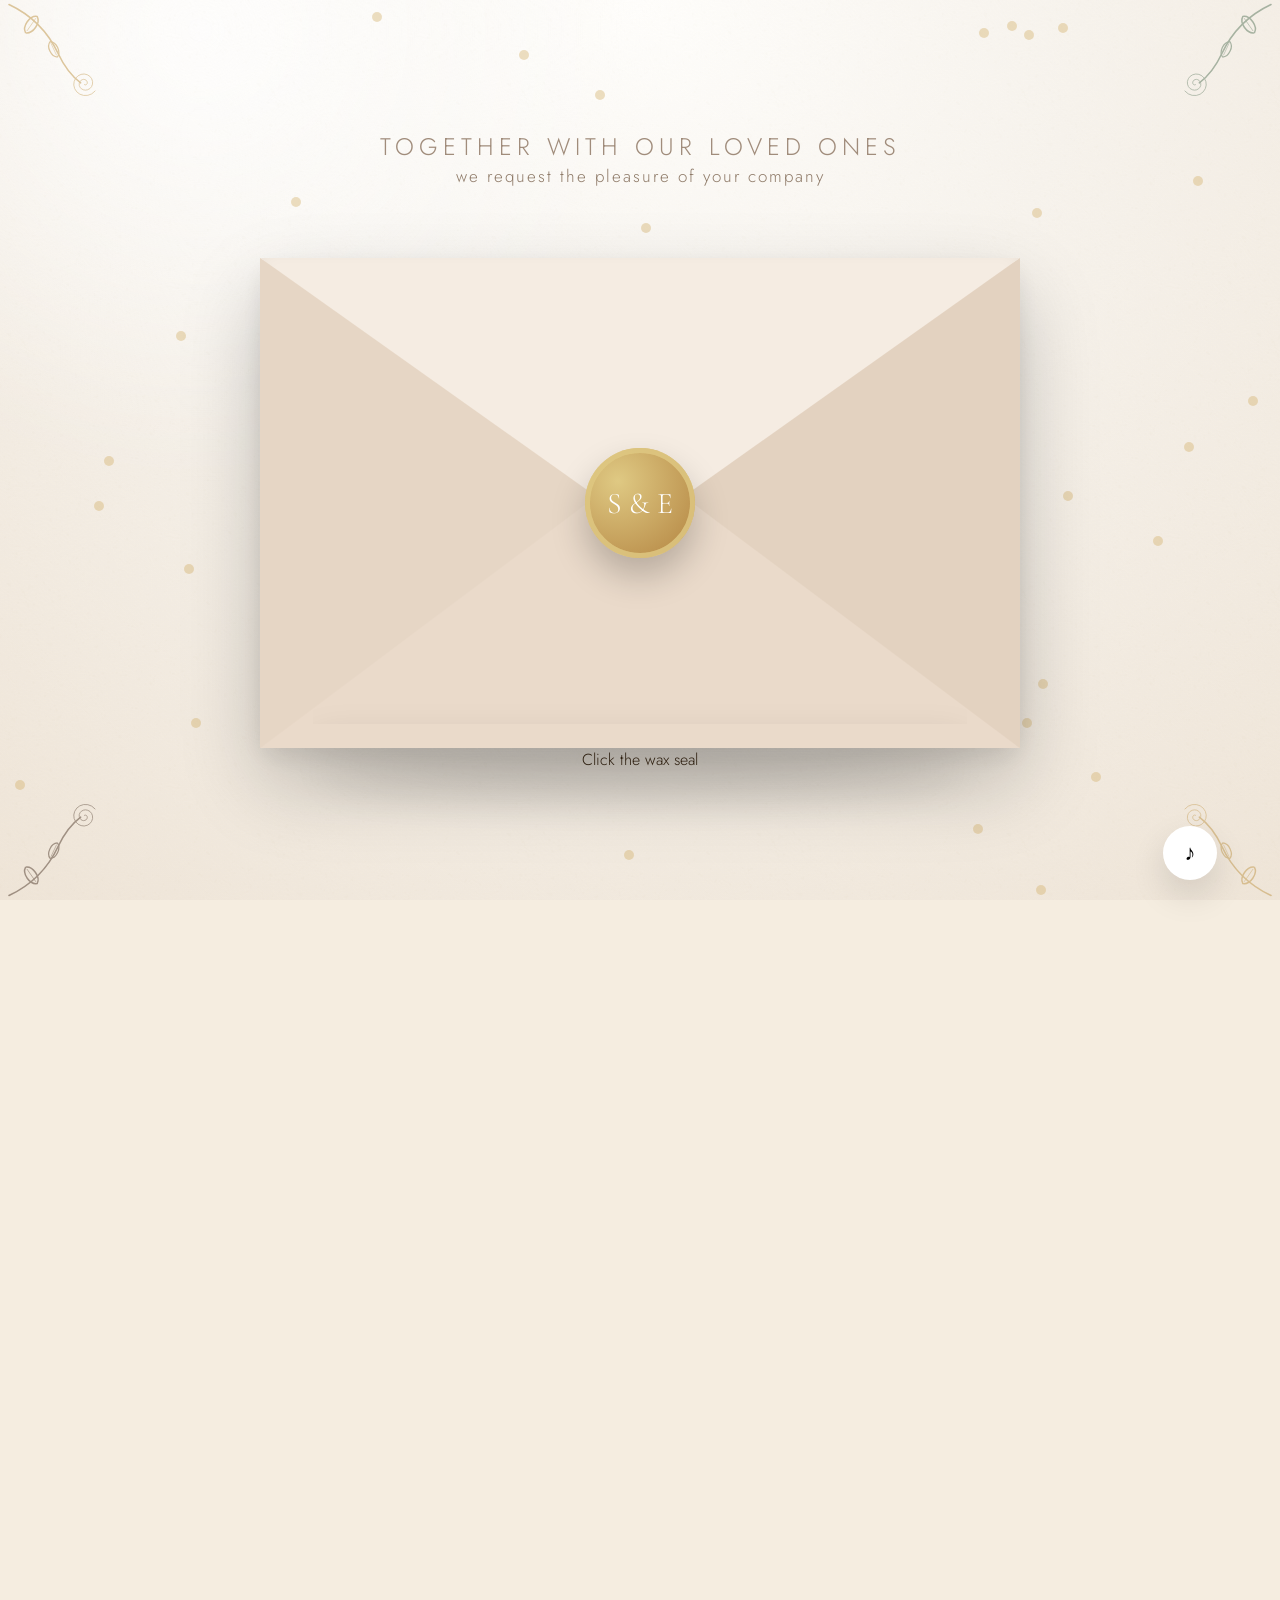
==== commit 612d6157: "Redesign dress code section and add RSVP export to admin Rebuild the Dress Code section with the cou" ====
--- a/index.html
+++ b/index.html
@@ -254,7 +254,7 @@
                 <div class="photo">
                   <img src="src/beginning.jpg" alt="Simon and Emma, early days" data-scroll-speed="0.15">
                 </div>
-                <div class="cap">The Beginning</div>
+                <div class="cap">At the Office</div>
               </div>
             </div>
           </div>
@@ -288,7 +288,7 @@
                 <div class="photo">
                   <img src="src/engagement/Image-146.JPG" alt="The proposal" data-scroll-speed="0.18">
                 </div>
-                <div class="cap">She Said Yes</div>
+                <div class="cap">Angol Beach, Boracay Island</div>
               </div>
             </div>
           </div>
@@ -454,38 +454,88 @@
         <div class="section-head reveal">
           <div class="eyebrow">What to Wear</div>
           <h2>Dress Code</h2>
-          <p>Garden formal — think soft elegance in our wedding palette. We want the day to feel like a sun-dappled afternoon in an English garden.</p>
-        </div>
-
-        <div class="dress-card">
-          <img src="https://d1fufvy4xao6k9.cloudfront.net/images/blog/posts/2025/11/hockerty_clean_minimalist_vector_art_of_several_women_in_diff_a100f213-bb1c-436b-822d-a17e7f77630c_3.jpg" alt="Dress code">
-        </div>
-
-        <div class="dress-grid" style="margin-top: 24px;">
-          <div class="dress-card reveal-left">
-            <h3>For Our Guests</h3>
-            <ul>
-              <li><strong>Style:</strong> Cocktail or garden-party formal</li>
-              <li><strong>Colours:</strong> Sage green, ivory, dusty white, soft gold accents</li>
-              <li><strong>Please avoid:</strong> Bright white (reserved for the bride), neon colours, and bold prints</li>
-              <li><strong>Footwear:</strong> The ceremony is on grass — block heels or flats recommended</li>
-              <li><strong>Layers:</strong> December evenings can be cool — bring a light wrap or jacket</li>
-            </ul>
-          </div>
-          <div class="dress-card reveal-right">
-            <h3>Colour Palette</h3>
-            <div class="swatches">
-              <div class="swatch"><div class="chip" style="background:#4F6F52"></div><div class="name">Deep Sage</div><div class="hex">#4F6F52</div></div>
-              <div class="swatch"><div class="chip" style="background:#7E9A81"></div><div class="name">Sage</div><div class="hex">#7E9A81</div></div>
-              <div class="swatch"><div class="chip" style="background:#DCE5D8"></div><div class="name">Sage Mist</div><div class="hex">#DCE5D8</div></div>
-              <div class="swatch"><div class="chip" style="background:#FBF9F3; box-shadow:0 10px 24px -14px rgba(51,54,46,.5), inset 0 0 0 1px rgba(0,0,0,.12);"></div><div class="name">Ivory</div><div class="hex">#FBF9F3</div></div>
-              <div class="swatch"><div class="chip" style="background:#B99B5D"></div><div class="name">Gold</div><div class="hex">Accent only</div></div>
-            </div>
-            <p style="margin-top:24px; line-height:1.75; opacity:.8; font-size:.92rem;">Gold accessories — earrings, a tie, or a pocket square — are warmly welcome.</p>
-          </div>
-        </div>
-      </div>
-    </section>
+        </div>
+
+        <div class="dress-sample reveal-scale">
+          <div class="dress-sample-media" data-caption="Semi-Formal Attire">
+            <img src="src/dresscode/guest.jpg" alt="Sample semi-formal outfits for guests in the autumn palette">
+            <span class="zoom-hint"><svg viewBox="0 0 24 24" fill="none" stroke="currentColor" stroke-width="2"><circle cx="11" cy="11" r="7"/><path d="M21 21l-4.3-4.3M11 8v6M8 11h6"/></svg></span>
+          </div>
+          <span class="dress-sample-caption">Semi-Formal Attire</span>
+        </div>
+
+        <div class="palette-grid reveal">
+          <svg class="palette-leaf leaf-a" viewBox="0 0 20 20" aria-hidden="true"><path d="M2,18 C2,10 8,2 18,2 C14,10 8,16 2,18 Z"/></svg>
+          <svg class="palette-leaf leaf-b" viewBox="0 0 20 20" aria-hidden="true"><path d="M2,18 C2,10 8,2 18,2 C14,10 8,16 2,18 Z"/></svg>
+          <div class="palette-swatch"><div class="chip" style="background:#662118"></div><div class="name">Chocolate Brown</div></div>
+          <div class="palette-swatch"><div class="chip" style="background:#ac3b07"></div><div class="name">Rust Maple</div></div>
+          <div class="palette-swatch"><div class="chip" style="background:#b3682d"></div><div class="name">Copper Brown</div></div>
+          <div class="palette-swatch"><div class="chip" style="background:#a87c1f"></div><div class="name">Harvest Mustard</div></div>
+          <div class="palette-swatch"><div class="chip" style="background:#a68f7a"></div><div class="name">Beige Taupe</div></div>
+          <div class="palette-swatch"><div class="chip" style="background:#d8c2a8; box-shadow:0 10px 24px -14px rgba(51,54,46,.5), inset 0 0 0 1px rgba(0,0,0,.08);"></div><div class="name">Warm Sand</div></div>
+        </div>
+
+        <p class="dress-disclaimer">In keeping with our fall/autumn wedding theme, please refrain from wearing white or brightly colored outfits. We also request that guests avoid jeans, t-shirts, and other casual attire.</p>
+
+        <div class="dress-card reveal-left" style="max-width:560px; margin:40px auto 0;">
+          <h3>For Our Guests</h3>
+          <ul>
+            <li><strong>Style:</strong> Semi-formal attire</li>
+            <li><strong>Colours:</strong> Our autumn palette — chocolate brown, rust maple, copper brown, harvest mustard, beige taupe, and warm sand</li>
+            <li><strong>Please avoid:</strong> White or brightly colored outfits, reserved for the bride</li>
+            <li><strong>Footwear:</strong> The ceremony is on grass — block heels or flats recommended</li>
+            <li><strong>Layers:</strong> Evenings can be cool — bring a light wrap or jacket</li>
+          </ul>
+        </div>
+
+        <div class="subsection-head reveal">
+          <div class="eyebrow">For Our Entourage</div>
+          <h3>Abay, Ninong &amp; Ninang</h3>
+          <p>A closer look for our entourage and principal sponsors, styled within the same autumn palette.</p>
+        </div>
+
+        <div class="entourage-grid">
+          <div class="entourage-card reveal-left">
+            <h4>Abay</h4>
+            <div class="entourage-figures">
+              <div class="entourage-figure">
+                <img src="src/dresscode/alalake.png" alt="Abay — Lalaki in a traditional barong and black pants">
+                <div class="role-name">Lalaki</div>
+                <div class="role-attire">Traditional Barong, Black Pants</div>
+              </div>
+              <div class="entourage-figure">
+                <img src="src/dresscode/ababae.png" alt="Abay na Babae in a rust long gown">
+                <div class="role-name">Babae</div>
+                <div class="role-attire">Rust, Copper, or Brown — Long Gown</div>
+              </div>
+            </div>
+          </div>
+          <div class="entourage-card reveal-right">
+            <h4>Ninong &amp; Ninang</h4>
+            <div class="entourage-figures">
+              <div class="entourage-figure">
+                <img src="src/dresscode/ninong.png" alt="Ninong in a traditional embroidered barong and black pants">
+                <div class="role-name">Ninong</div>
+                <div class="role-attire">Traditional Barong, Black Pants</div>
+              </div>
+              <div class="entourage-figure">
+                <img src="src/dresscode/ninang.png" alt="Ninang in a cream long gown">
+                <div class="role-name">Ninang</div>
+                <div class="role-attire">Cream or Beige — Long Gown</div>
+              </div>
+            </div>
+          </div>
+        </div>
+      </div>
+    </section>
+
+    <div class="lightbox" id="dress-lightbox" role="dialog" aria-modal="true" aria-label="Dress code sample viewer">
+      <div class="lightbox-inner">
+        <button class="lightbox-close" id="dress-lb-close" aria-label="Close">&times;</button>
+        <img id="dress-lb-img" src="" alt="">
+        <p class="lightbox-caption" id="dress-lb-caption"></p>
+      </div>
+    </div>
 
     <section id="qa">
       <div class="wrap">
--- a/css/style.css
+++ b/css/style.css
@@ -206,8 +206,8 @@
 
   /* ---------- sections ---------- */
   section{ position:relative; z-index:2; padding:110px 0; }
-  .section-head{ text-align:center; max-width:640px; margin:0 auto 64px; }
-  .section-head h2{ font-size:clamp(2.2rem,5vw,3rem); margin-top:10px; }
+  .section-head{ text-align:center; max-width:640px; margin:0 auto 30px; }
+  .section-head h2{ font-size:clamp(2.5rem,5vw,3rem); margin-top:10px; }
   .section-head p{ margin-top:16px; font-size:1.02rem; line-height:1.7; opacity:.8; }
 
   /* scroll reveal variants */
@@ -325,30 +325,116 @@
   }
 
   /* ---------- dress code ---------- */
-  #dress-code{ background:var(--autumn-cream); }
-  .dress-grid{
-    display:grid; grid-template-columns:1fr 1fr; gap:48px; align-items:center;
-  }
-  @media (max-width:800px){ .dress-grid{ grid-template-columns:1fr; } }
+  #dress-code{ padding: 30px 0; background:var(--autumn-cream); }
   .dress-card{
     background:var(--paper); border-radius:4px; padding:36px;
     box-shadow:0 12px 40px -20px rgba(51,54,46,.15);
     border:1px solid rgba(79,111,82,.1);
   }
-  .dress-card img{ width:100%; height:100%; object-fit:cover; display:block; }
-  .dress-card h3{ font-size:1.5rem; margin-bottom:16px; color:var(--autumn-deep); }
-  .dress-card ul{ margin:0; padding:0 0 0 18px; line-height:1.9; opacity:.85; }
-  .dress-card li{ margin-bottom:6px; }
-  .swatches{ display:flex; justify-content:center; gap:22px; flex-wrap:wrap; margin-top:8px; }
-  .swatch{ text-align:center; }
-  .chip{
-    width:72px; height:72px; border-radius:50%;
+  .dress-card h3{ font-size:1.55rem; margin-bottom:18px; color:var(--autumn-deep); letter-spacing:.01em; }
+  .dress-card ul{ margin:0; padding:0 0 0 20px; line-height:1.85; }
+  .dress-card li{ margin-bottom:10px; color:var(--ink); opacity:.78; }
+  .dress-card li::marker{ color:var(--autumn-rust); }
+  .dress-card li strong{ opacity:1; color:var(--autumn-deep); font-weight:500; }
+
+  .palette-grid{
+    position:relative;
+    display:grid; grid-template-columns:repeat(3, 120px);
+    gap:40px 48px; width:fit-content; margin:40px auto 0;
+  }
+  .palette-swatch{ text-align:center; }
+  .palette-swatch .chip{
+    width:76px; height:76px; border-radius:50%;
     box-shadow:0 10px 24px -14px rgba(51,54,46,.5), inset 0 0 0 1px rgba(0,0,0,.05);
-    margin:0 auto 10px; transition:transform .35s ease;
-  }
-  .swatch:hover .chip{ transform:translateY(-6px) scale(1.04); }
-  .swatch .name{ font-size:.78rem; letter-spacing:.04em; }
-  .swatch .hex{ font-size:.65rem; opacity:.5; }
+    margin:0 auto 12px; transition:transform .35s ease;
+  }
+  .palette-swatch:hover .chip{ transform:translateY(-6px) scale(1.04); }
+  .palette-swatch .name{
+    font-size:.72rem; letter-spacing:.1em; text-transform:uppercase;
+    color:var(--autumn-rust); font-weight:500;
+  }
+  .palette-leaf{
+    position:absolute; width:22px; height:22px;
+    fill:var(--autumn-leaf); opacity:.4; pointer-events:none;
+  }
+  .leaf-a{ top:-12px; left:-16px; transform:rotate(-20deg); }
+  .leaf-b{ bottom:8px; right:-18px; transform:rotate(150deg); }
+
+  .dress-disclaimer{
+    max-width:520px; margin:36px auto 0; text-align:center;
+    font-family:'Cormorant Garamond', serif; font-style:inherit;
+    font-size:1.15rem; line-height:1.6; color:var(--autumn-deep); opacity:.8;
+  }
+
+  @media (max-width:700px){
+    .palette-grid{ grid-template-columns:repeat(2, 110px); gap:32px 36px; margin-top:28px; }
+    .palette-swatch .chip{ width:64px; height:64px; }
+    .palette-leaf{ width:16px; height:16px; }
+    .leaf-a{ left:-8px; top:-8px; }
+    .leaf-b{ right:-10px; }
+  }
+
+  .dress-sample{
+    background:var(--paper); border-radius:4px;
+    padding:28px;
+    box-shadow:0 12px 40px -20px rgba(51,54,46,.15);
+    border:1px solid rgba(102,33,24,.12);
+  }
+  .dress-sample-media{
+    width:100%; border-radius:4px; overflow:hidden; margin-bottom:24px;
+    position:relative; cursor:pointer;
+  }
+  .dress-sample-media img{ width:100%; height:auto; display:block; }
+  .dress-sample-media .zoom-hint{
+    position:absolute; top:12px; right:12px;
+    width:32px; height:32px; border-radius:50%;
+    background:rgba(255,250,244,.88); color:var(--autumn-deep);
+    display:flex; align-items:center; justify-content:center;
+    opacity:0; transition:opacity .25s ease;
+  }
+  .dress-sample-media:hover .zoom-hint{ opacity:1; }
+  .dress-sample-media .zoom-hint svg{ width:14px; height:14px; }
+  .dress-sample-caption{
+    display:block; text-align:center; margin:-6px 0 26px;
+    font-family:'Jost', sans-serif; text-transform:uppercase;
+    letter-spacing:.22em; font-size:.78rem; font-weight:500; color:var(--autumn-rust);
+  }
+  @media (max-width:700px){
+    .dress-sample{ padding:16px; }
+    .dress-sample-media{ margin-bottom:18px; }
+    .dress-sample-caption{ margin:0px; font-size:.7rem; letter-spacing:.16em; }
+  }
+
+  .subsection-head{ text-align:center; max-width:560px; margin:72px auto 40px; }
+  .subsection-head h3{ font-size:clamp(1.5rem,3.2vw,1.9rem); margin-top:8px; color:var(--autumn-deep); }
+  .subsection-head p{ margin-top:12px; font-size:.92rem; line-height:1.7; opacity:.8; }
+
+  .entourage-grid{ display:grid; grid-template-columns:1fr 1fr; gap:32px; }
+  @media (max-width:800px){ .entourage-grid{ grid-template-columns:1fr; } }
+  .entourage-card{
+    background:var(--paper); border-radius:4px; padding:32px;
+    box-shadow:0 12px 40px -20px rgba(51,54,46,.15);
+    border:1px solid rgba(102,33,24,.1);
+  }
+  .entourage-card h4{ font-family:'Cormorant Garamond', serif; font-size:1.4rem; font-weight:600; color:var(--autumn-deep); margin:0 0 20px; letter-spacing:.01em; text-align:center; }
+  .entourage-figures{ display:flex; align-items:flex-end; justify-content:center; gap:28px; }
+  .entourage-figure{ flex:1 1 0; min-width:0; text-align:center; }
+  .entourage-figure img{ width:100%; max-width:170px; height:auto; display:block; margin:0 auto; }
+  .entourage-figure .role-name{
+    margin-top:18px; font-size:.7rem; text-transform:uppercase;
+    letter-spacing:.14em; color:var(--autumn-rust); font-weight:500;
+  }
+  .entourage-figure .role-attire{
+    font-family:'Cormorant Garamond', serif; font-weight:600;
+    font-size:1.08rem; margin-top:4px; line-height:1.4; color:var(--ink);
+  }
+  @media (max-width:700px){
+    .entourage-card{ padding:20px 16px; }
+    .entourage-card h4{ margin-bottom:14px; }
+    .entourage-figures{ gap:14px; }
+    .entourage-figure img{ max-width:130px; }
+    .entourage-figure .role-name{ margin-top:10px; }
+  }
 
   /* ---------- venue ---------- */
   #venue{ background:var(--autumn-deep); color:var(--autumn-cream); }
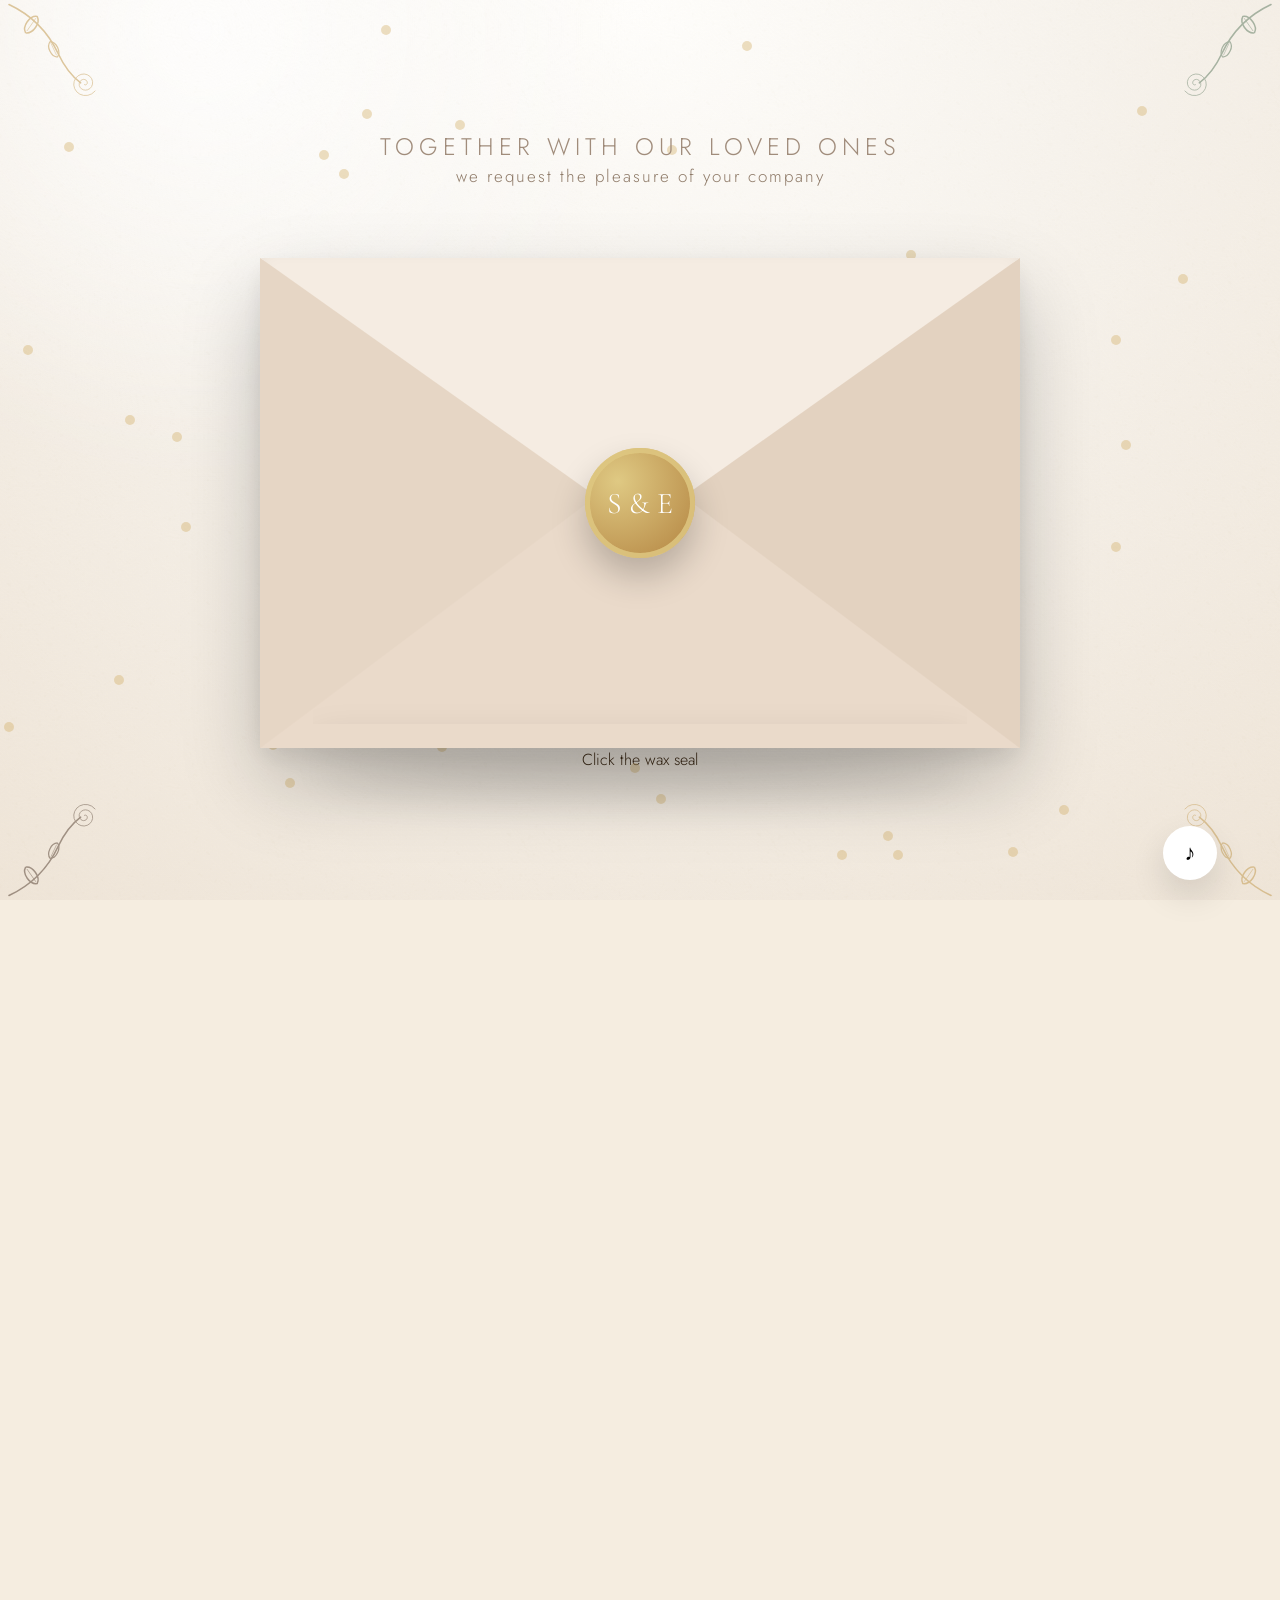
==== commit 6c58f7eb: "Fix mismatched FAQ answer, update dress code guest photo The "What time should I arrive?" question w" ====
--- a/index.html
+++ b/index.html
@@ -551,7 +551,7 @@
               What time should I arrive?
               <svg viewBox="0 0 24 24" fill="none" stroke="currentColor" stroke-width="2"><path d="M6 9l6 6 6-6"/></svg>
             </button>
-            <div class="faq-a"><p>Your invitation indicates whether a plus-one is included. If you're unsure, please reach out to us directly — we'd love to accommodate where we can.</p></div>
+            <div class="faq-a"><p>We kindly ask our guests to arrive 30 minutes before the ceremony to allow time for parking and seating.</p></div>
           </div>
           <div class="faq-item reveal" data-delay="2">
             <button class="faq-q" aria-expanded="false">
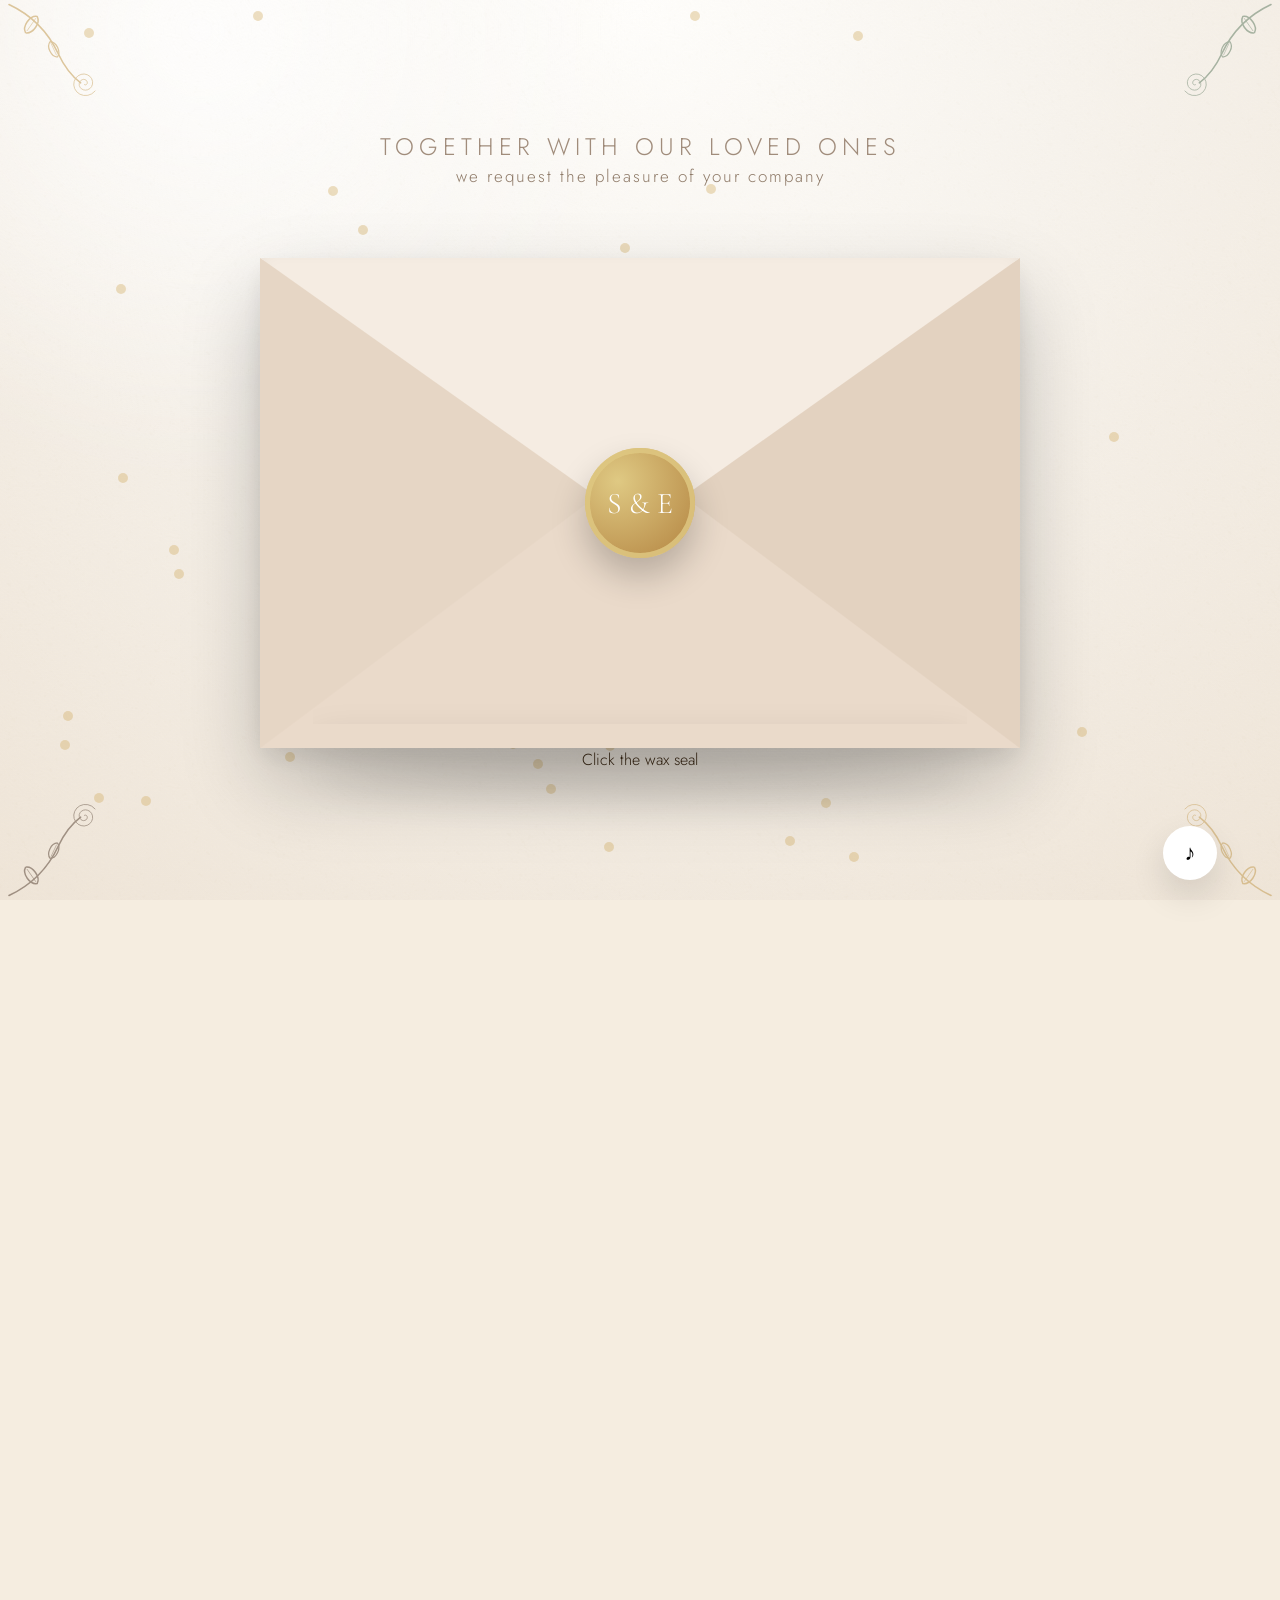
==== commit 7f576f84: "Remove photo captions from galleries Drop the lightbox captions on photos.html and index.html's #pho" ====
--- a/index.html
+++ b/index.html
@@ -317,51 +317,51 @@
 
         <div class="photo-masonry" id="photo-grid">
 
-          <div class="photo-tile tall" data-delay="1" data-caption="With Sunflowers">
+          <div class="photo-tile tall" data-delay="1">
             <img src="src/prenup-summary/1.JPG" alt="Emma holding a sunflower bouquet in her wedding gown">
             <div class="zoom-hint"><svg viewBox="0 0 24 24" fill="none" stroke="currentColor" stroke-width="2"><circle cx="11" cy="11" r="7"/><path d="M21 21l-4.3-4.3M11 8v6M8 11h6"/></svg></div>
           </div>
-          <div class="photo-tile tall" data-delay="2" data-caption="A Quiet Moment">
+          <div class="photo-tile tall" data-delay="2">
             <img src="src/prenup-summary/2.JPG" alt="Emma seated in her veil holding a single flower">
             <div class="zoom-hint"><svg viewBox="0 0 24 24" fill="none" stroke="currentColor" stroke-width="2"><circle cx="11" cy="11" r="7"/><path d="M21 21l-4.3-4.3M11 8v6M8 11h6"/></svg></div>
           </div>
-          <div class="photo-tile tall" data-delay="3" data-caption="Looking Back">
+          <div class="photo-tile tall" data-delay="3">
             <img src="src/prenup-summary/3.JPG" alt="Emma looking back over her shoulder in her wedding gown">
             <div class="zoom-hint"><svg viewBox="0 0 24 24" fill="none" stroke="currentColor" stroke-width="2"><circle cx="11" cy="11" r="7"/><path d="M21 21l-4.3-4.3M11 8v6M8 11h6"/></svg></div>
           </div>
-          <div class="photo-tile tall" data-delay="1" data-caption="Watching You">
+          <div class="photo-tile tall" data-delay="1">
             <img src="src/prenup-summary/4.JPG" alt="Simon watching Emma from behind in black and white">
             <div class="zoom-hint"><svg viewBox="0 0 24 24" fill="none" stroke="currentColor" stroke-width="2"><circle cx="11" cy="11" r="7"/><path d="M21 21l-4.3-4.3M11 8v6M8 11h6"/></svg></div>
           </div>
-          <div class="photo-tile tall" data-delay="2" data-caption="Back to Back">
+          <div class="photo-tile tall" data-delay="2">
             <img src="src/prenup-summary/5.JPG" alt="Simon and Emma seated back to back in black and white">
             <div class="zoom-hint"><svg viewBox="0 0 24 24" fill="none" stroke="currentColor" stroke-width="2"><circle cx="11" cy="11" r="7"/><path d="M21 21l-4.3-4.3M11 8v6M8 11h6"/></svg></div>
           </div>
-          <div class="photo-tile tall" data-delay="3" data-caption="A Beam of Light">
+          <div class="photo-tile tall" data-delay="3">
             <img src="src/prenup-summary/6.JPG" alt="Simon and Emma standing apart with eyes closed in a beam of light">
             <div class="zoom-hint"><svg viewBox="0 0 24 24" fill="none" stroke="currentColor" stroke-width="2"><circle cx="11" cy="11" r="7"/><path d="M21 21l-4.3-4.3M11 8v6M8 11h6"/></svg></div>
           </div>
-          <div class="photo-tile tall" data-delay="4" data-caption="Arms Around You">
+          <div class="photo-tile tall" data-delay="4">
             <img src="src/prenup-summary/7.JPG" alt="Emma embracing Simon from behind while he holds their bouquet">
             <div class="zoom-hint"><svg viewBox="0 0 24 24" fill="none" stroke="currentColor" stroke-width="2"><circle cx="11" cy="11" r="7"/><path d="M21 21l-4.3-4.3M11 8v6M8 11h6"/></svg></div>
           </div>
-          <div class="photo-tile tall" data-delay="2" data-caption="Hand in Hand">
+          <div class="photo-tile tall" data-delay="2">
             <img src="src/prenup-summary/8.JPG" alt="Simon and Emma holding their bouquet together, laughing">
             <div class="zoom-hint"><svg viewBox="0 0 24 24" fill="none" stroke="currentColor" stroke-width="2"><circle cx="11" cy="11" r="7"/><path d="M21 21l-4.3-4.3M11 8v6M8 11h6"/></svg></div>
           </div>
-          <div class="photo-tile tall" data-delay="1" data-caption="Side by Side">
+          <div class="photo-tile tall" data-delay="1">
             <img src="src/prenup-summary/9.JPG" alt="Simon and Emma seated side by side smiling">
             <div class="zoom-hint"><svg viewBox="0 0 24 24" fill="none" stroke="currentColor" stroke-width="2"><circle cx="11" cy="11" r="7"/><path d="M21 21l-4.3-4.3M11 8v6M8 11h6"/></svg></div>
           </div>
-          <div class="photo-tile tall" data-delay="3" data-caption="His Turn">
+          <div class="photo-tile tall" data-delay="3">
             <img src="src/prenup-summary/11.JPG" alt="Simon leaning on a chair beside the bouquet, smiling">
             <div class="zoom-hint"><svg viewBox="0 0 24 24" fill="none" stroke="currentColor" stroke-width="2"><circle cx="11" cy="11" r="7"/><path d="M21 21l-4.3-4.3M11 8v6M8 11h6"/></svg></div>
           </div>
-          <div class="photo-tile tall" data-delay="2" data-caption="Deep in Thought">
+          <div class="photo-tile tall" data-delay="2">
             <img src="src/prenup-summary/12.JPG" alt="Simon posing thoughtfully with his hand on his chin">
             <div class="zoom-hint"><svg viewBox="0 0 24 24" fill="none" stroke="currentColor" stroke-width="2"><circle cx="11" cy="11" r="7"/><path d="M21 21l-4.3-4.3M11 8v6M8 11h6"/></svg></div>
           </div>
-          <div class="photo-tile tall" data-delay="1" data-caption="Playful Groom">
+          <div class="photo-tile tall" data-delay="1">
             <img src="src/prenup-summary/13.JPG" alt="Simon making a playful gesture over his eye while holding the bouquet">
             <div class="zoom-hint"><svg viewBox="0 0 24 24" fill="none" stroke="currentColor" stroke-width="2"><circle cx="11" cy="11" r="7"/><path d="M21 21l-4.3-4.3M11 8v6M8 11h6"/></svg></div>
           </div>
@@ -376,7 +376,6 @@
         <button class="lightbox-nav lightbox-prev" id="photos-lb-prev" aria-label="Previous">&#8249;</button>
         <img id="photos-lb-img" src="" alt="">
         <button class="lightbox-nav lightbox-next" id="photos-lb-next" aria-label="Next">&#8250;</button>
-        <p class="lightbox-caption" id="photos-lb-caption"></p>
       </div>
     </div>
 
@@ -475,14 +474,12 @@
           <div class="palette-swatch"><div class="chip" style="background:#d8c2a8; box-shadow:0 10px 24px -14px rgba(51,54,46,.5), inset 0 0 0 1px rgba(0,0,0,.08);"></div><div class="name">Warm Sand</div></div>
         </div>
 
-        <p class="dress-disclaimer">In keeping with our fall/autumn wedding theme, please refrain from wearing white or brightly colored outfits. We also request that guests avoid jeans, t-shirts, and other casual attire.</p>
-
         <div class="dress-card reveal-left" style="max-width:560px; margin:40px auto 0;">
           <h3>For Our Guests</h3>
           <ul>
             <li><strong>Style:</strong> Semi-formal attire</li>
             <li><strong>Colours:</strong> Our autumn palette — chocolate brown, rust maple, copper brown, harvest mustard, beige taupe, and warm sand</li>
-            <li><strong>Please avoid:</strong> White or brightly colored outfits, reserved for the bride</li>
+            <li><strong>Please avoid:</strong> White or brightly colored outfits, reserved for the bride. We also request that guests avoid jeans, t-shirts, and other casual attire.</li>
             <li><strong>Footwear:</strong> The ceremony is on grass — block heels or flats recommended</li>
             <li><strong>Layers:</strong> Evenings can be cool — bring a light wrap or jacket</li>
           </ul>
--- a/css/photos.css
+++ b/css/photos.css
@@ -110,10 +110,6 @@
 max-width:100%; max-height:78vh; object-fit:contain;
 border-radius:3px; box-shadow:0 24px 60px rgba(0,0,0,.45);
 }
-.photos-page .lightbox-caption{
-margin-top:14px; color:var(--autumn-cream); font-size:.82rem;
-letter-spacing:.12em; text-transform:uppercase; text-align:center;
-}
 .photos-page .lightbox-close, .photos-page .lightbox-nav{
 position:absolute; background:rgba(245,237,224,.15);
 border:1px solid rgba(245,237,224,.25); color:var(--autumn-cream);
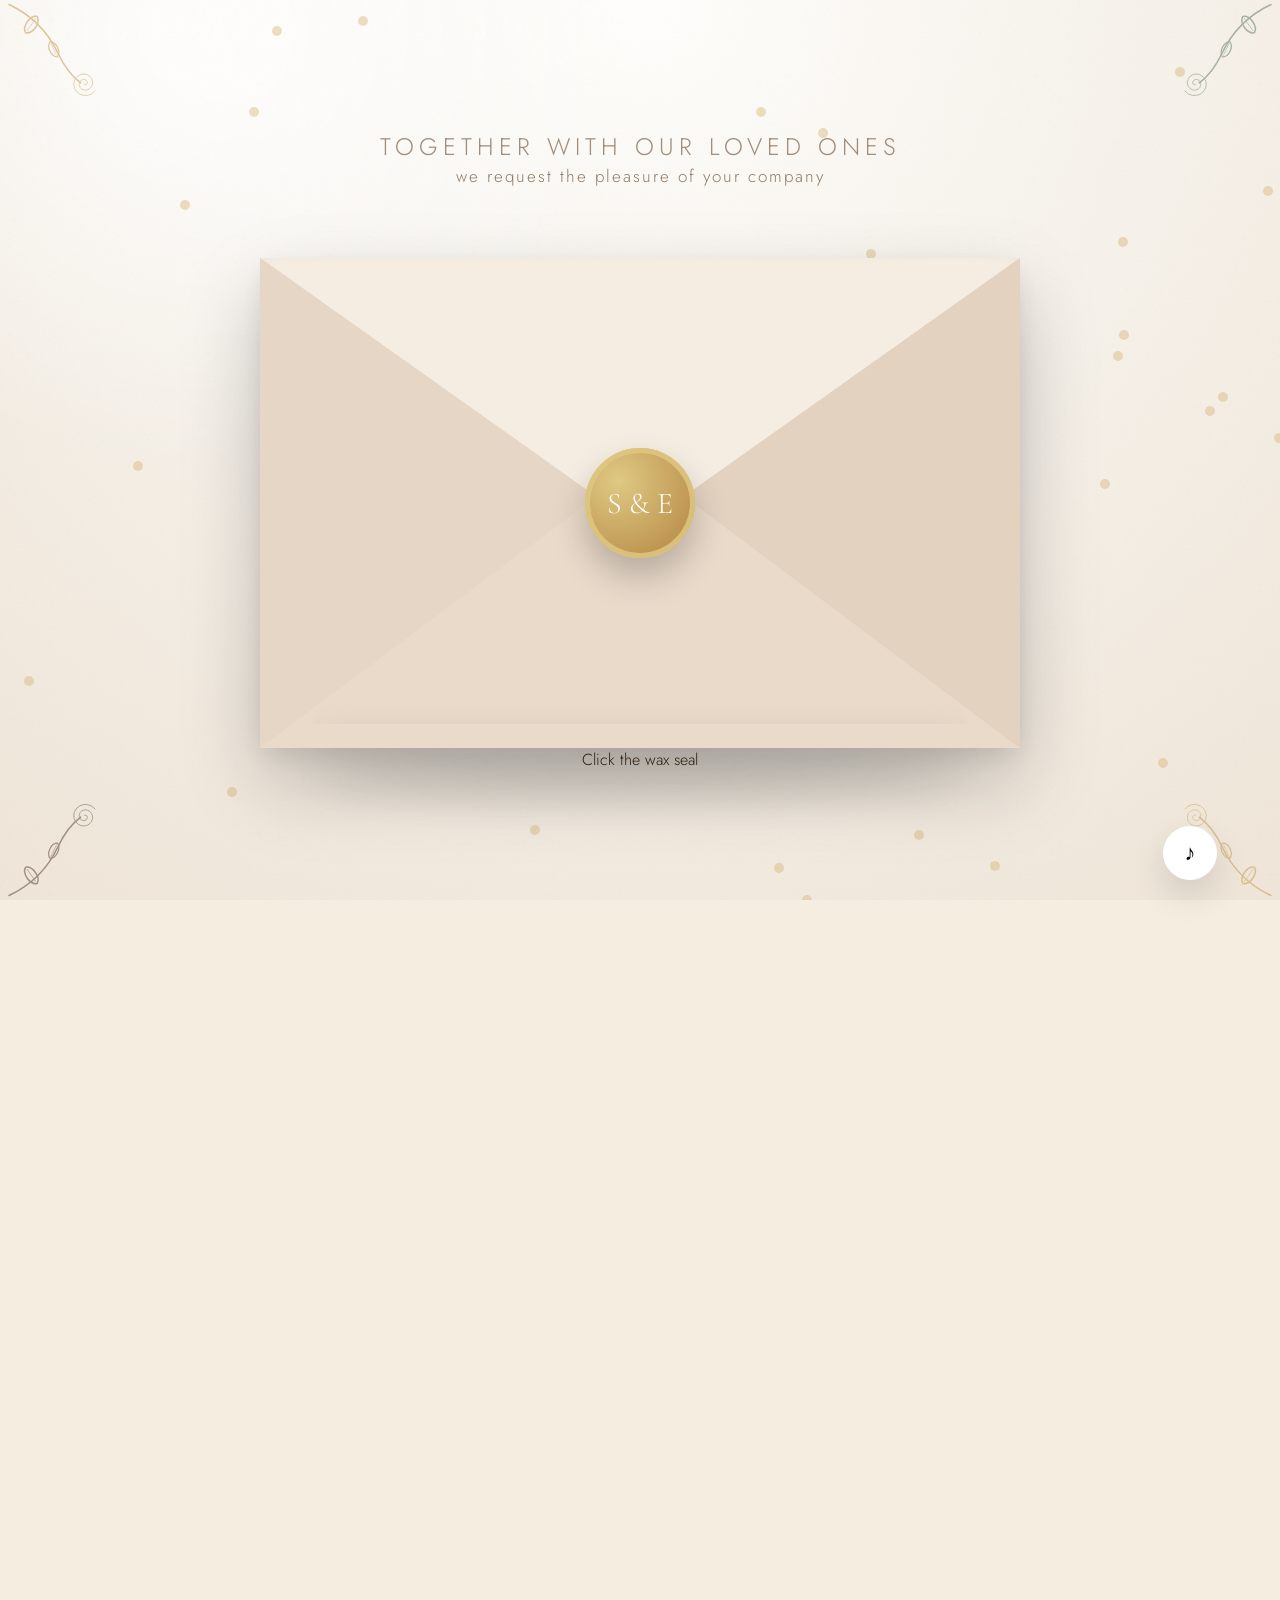
==== commit 4cb29077: "remove email and adjust dresscode text" ====
--- a/index.html
+++ b/index.html
@@ -479,7 +479,7 @@
           <ul>
             <li><strong>Style:</strong> Semi-formal attire</li>
             <li><strong>Colours:</strong> Our autumn palette — chocolate brown, rust maple, copper brown, harvest mustard, beige taupe, and warm sand</li>
-            <li><strong>Please avoid:</strong> White or brightly colored outfits, reserved for the bride. We also request that guests avoid jeans, t-shirts, and other casual attire.</li>
+            <li><strong>Please avoid:</strong> White or brightly colored outfits. We also request that guests avoid jeans, t-shirts, and other casual attire.</li>
             <li><strong>Footwear:</strong> The ceremony is on grass — block heels or flats recommended</li>
             <li><strong>Layers:</strong> Evenings can be cool — bring a light wrap or jacket</li>
           </ul>
@@ -539,7 +539,7 @@
         <div class="section-head reveal">
           <div class="eyebrow">Got Questions?</div>
           <h2>Q&amp;A</h2>
-          <p>Everything you might want to know before the big day. Can't find your answer? Reach us at <a href="mailto:simonemma101726@gmail.com" style="color:var(--autumn-deep);">simonemma101726@gmail.com</a>.</p>
+          <p>Everything you might want to know before the big day.</p>
         </div>
 
         <div class="faq-list">
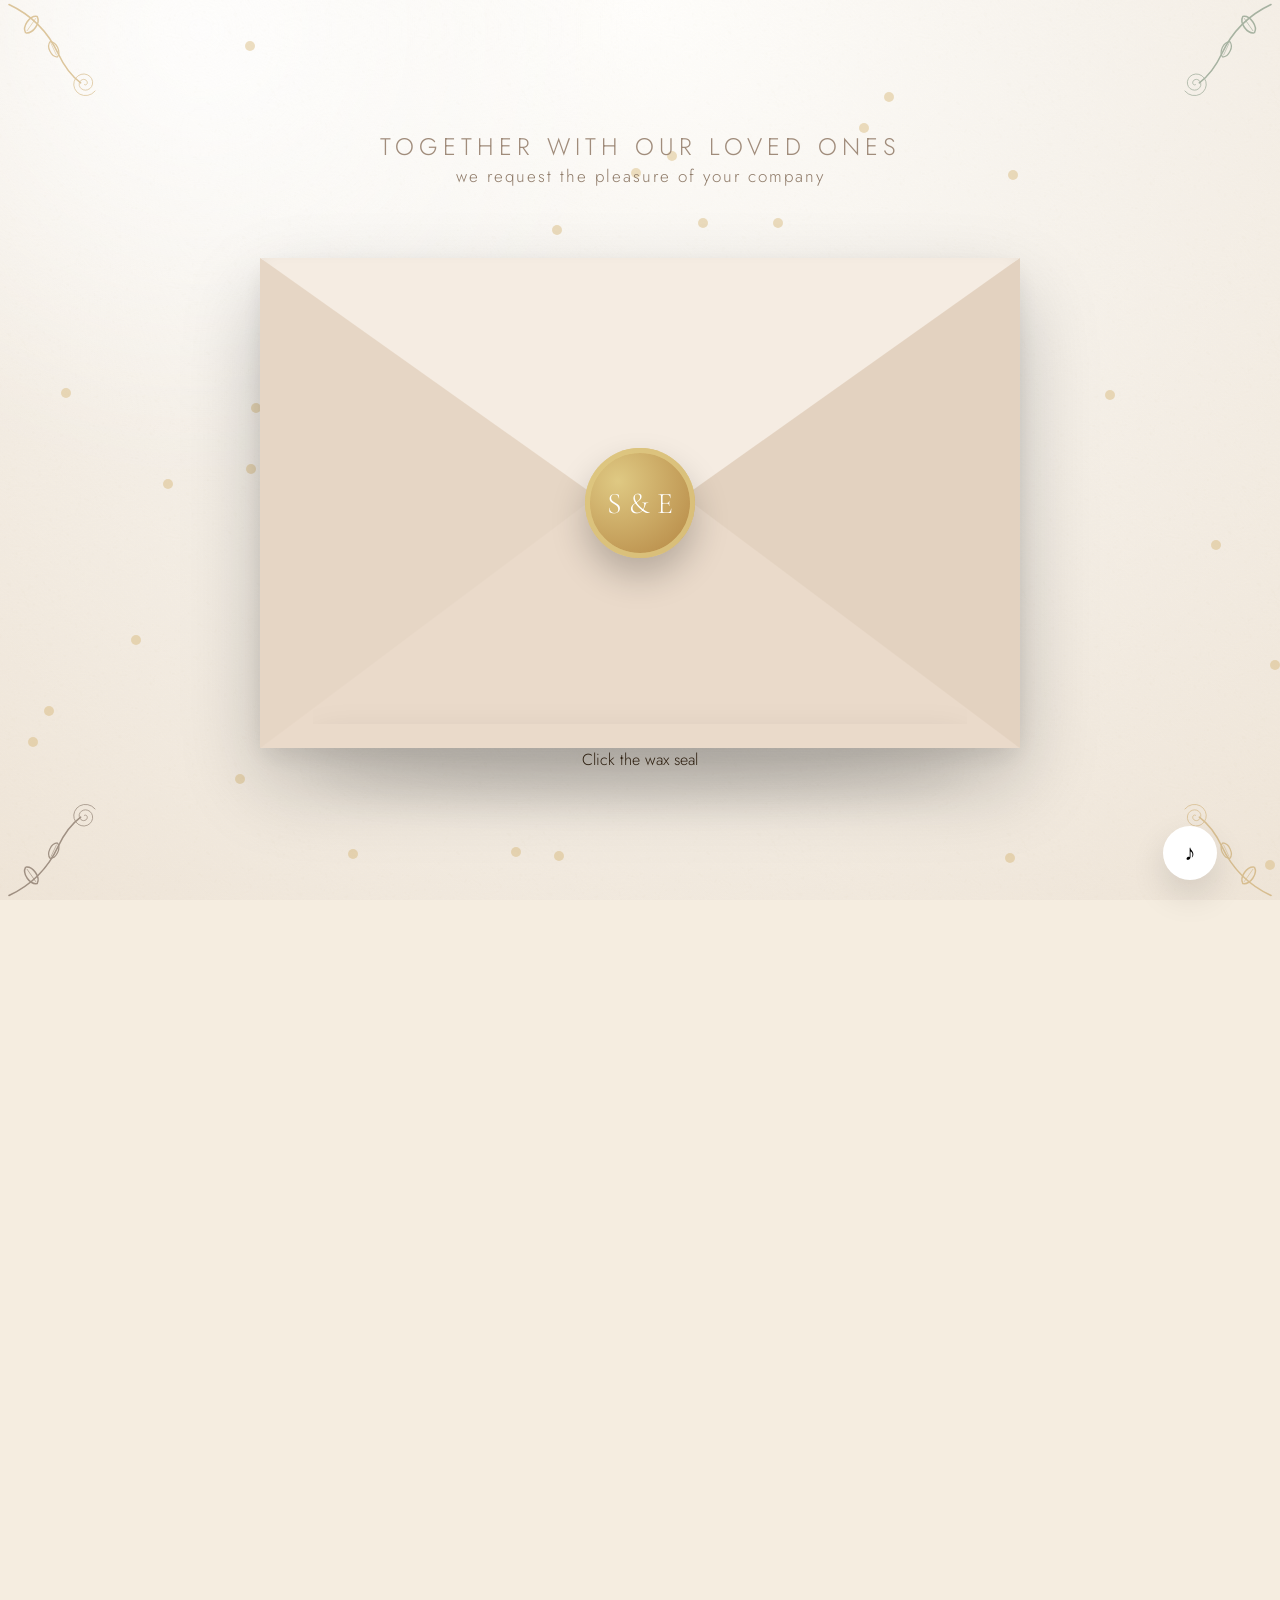
==== commit b3696b51: "change rsvp date" ====
--- a/index.html
+++ b/index.html
@@ -685,7 +685,7 @@
     <section id="rsvp">
       <div class="wrap">
         <div class="section-head reveal">
-          <div class="eyebrow">Kindly Reply By September 4, 2026</div>
+          <div class="eyebrow">Kindly Reply By September 11, 2026</div>
           <h2>RSVP</h2>
           <p>We can't wait to celebrate with you. Please let us know if you'll be joining us.</p>
         </div>
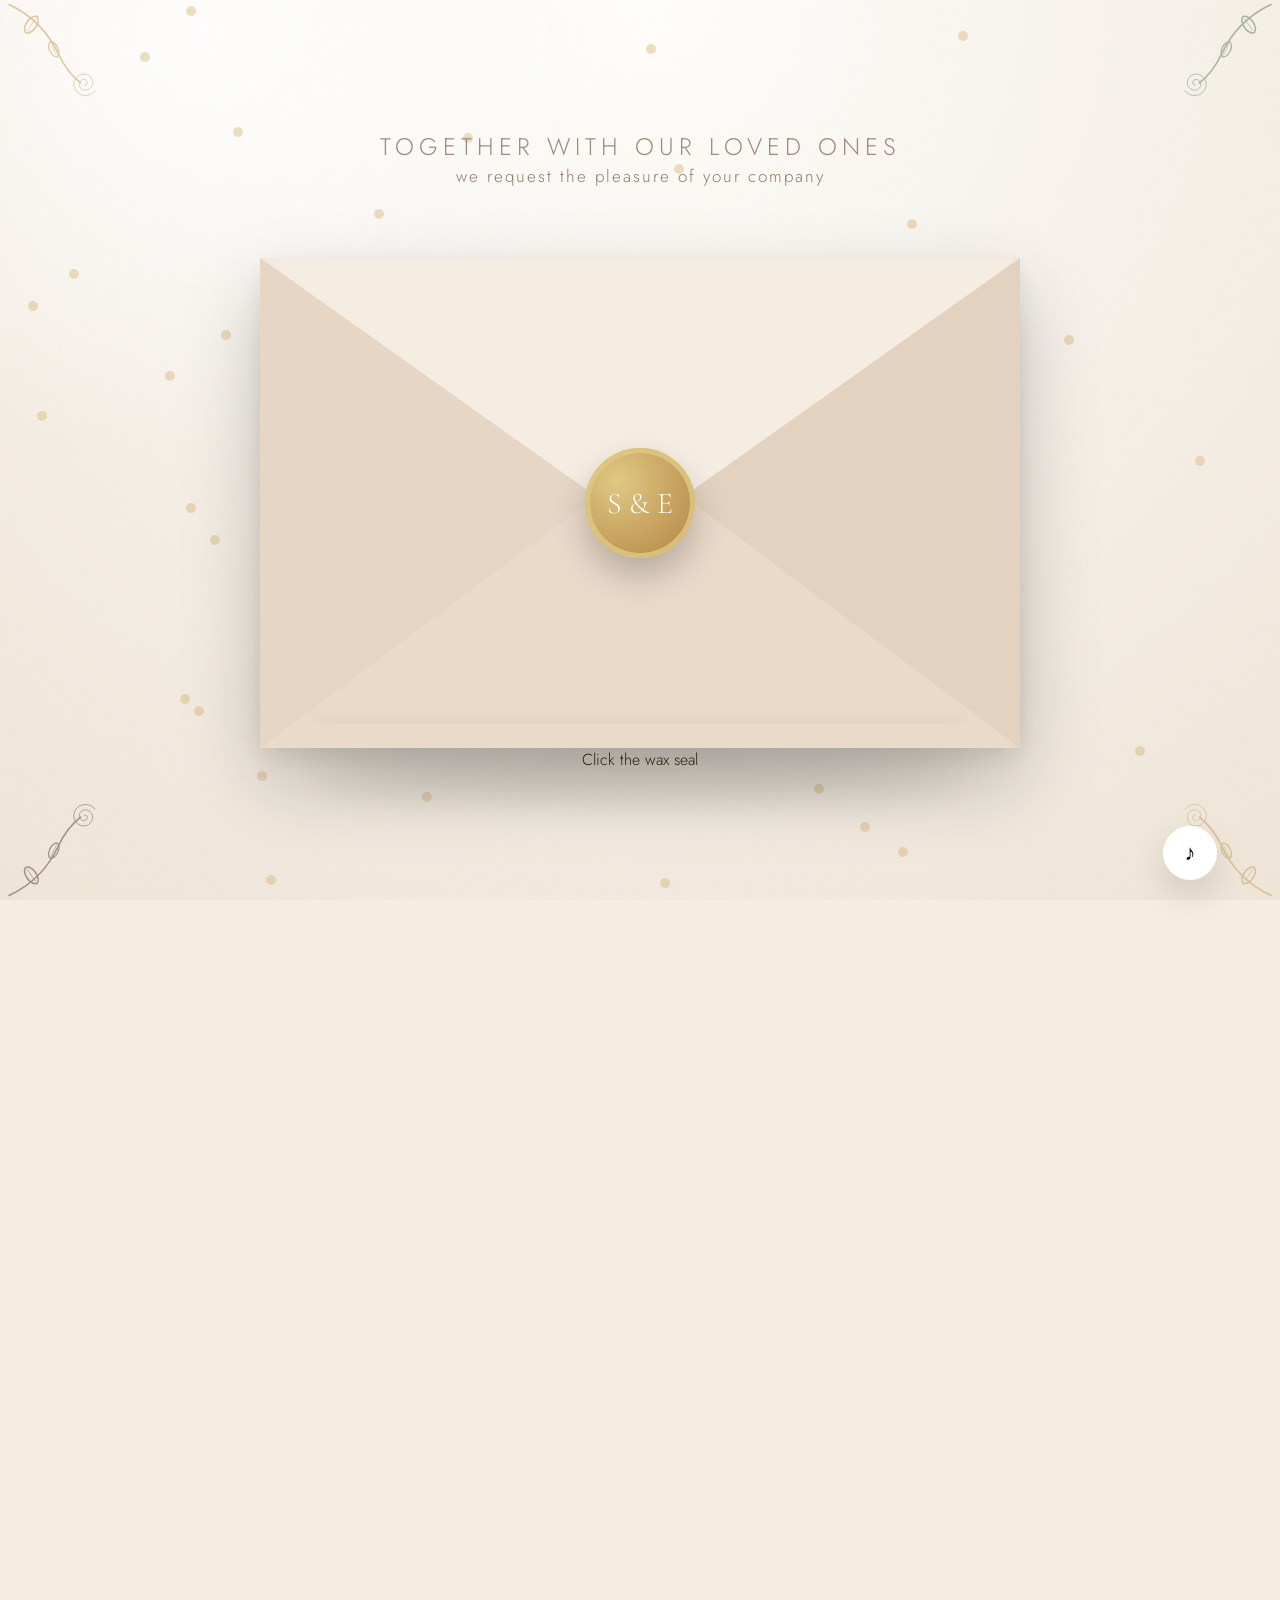
==== commit d3e68e09: "change the rsvp date to 16" ====
--- a/index.html
+++ b/index.html
@@ -685,7 +685,7 @@
     <section id="rsvp">
       <div class="wrap">
         <div class="section-head reveal">
-          <div class="eyebrow">Kindly Reply By September 11, 2026</div>
+          <div class="eyebrow">Kindly Reply By September 16, 2026</div>
           <h2>RSVP</h2>
           <p>We can't wait to celebrate with you. Please let us know if you'll be joining us.</p>
         </div>
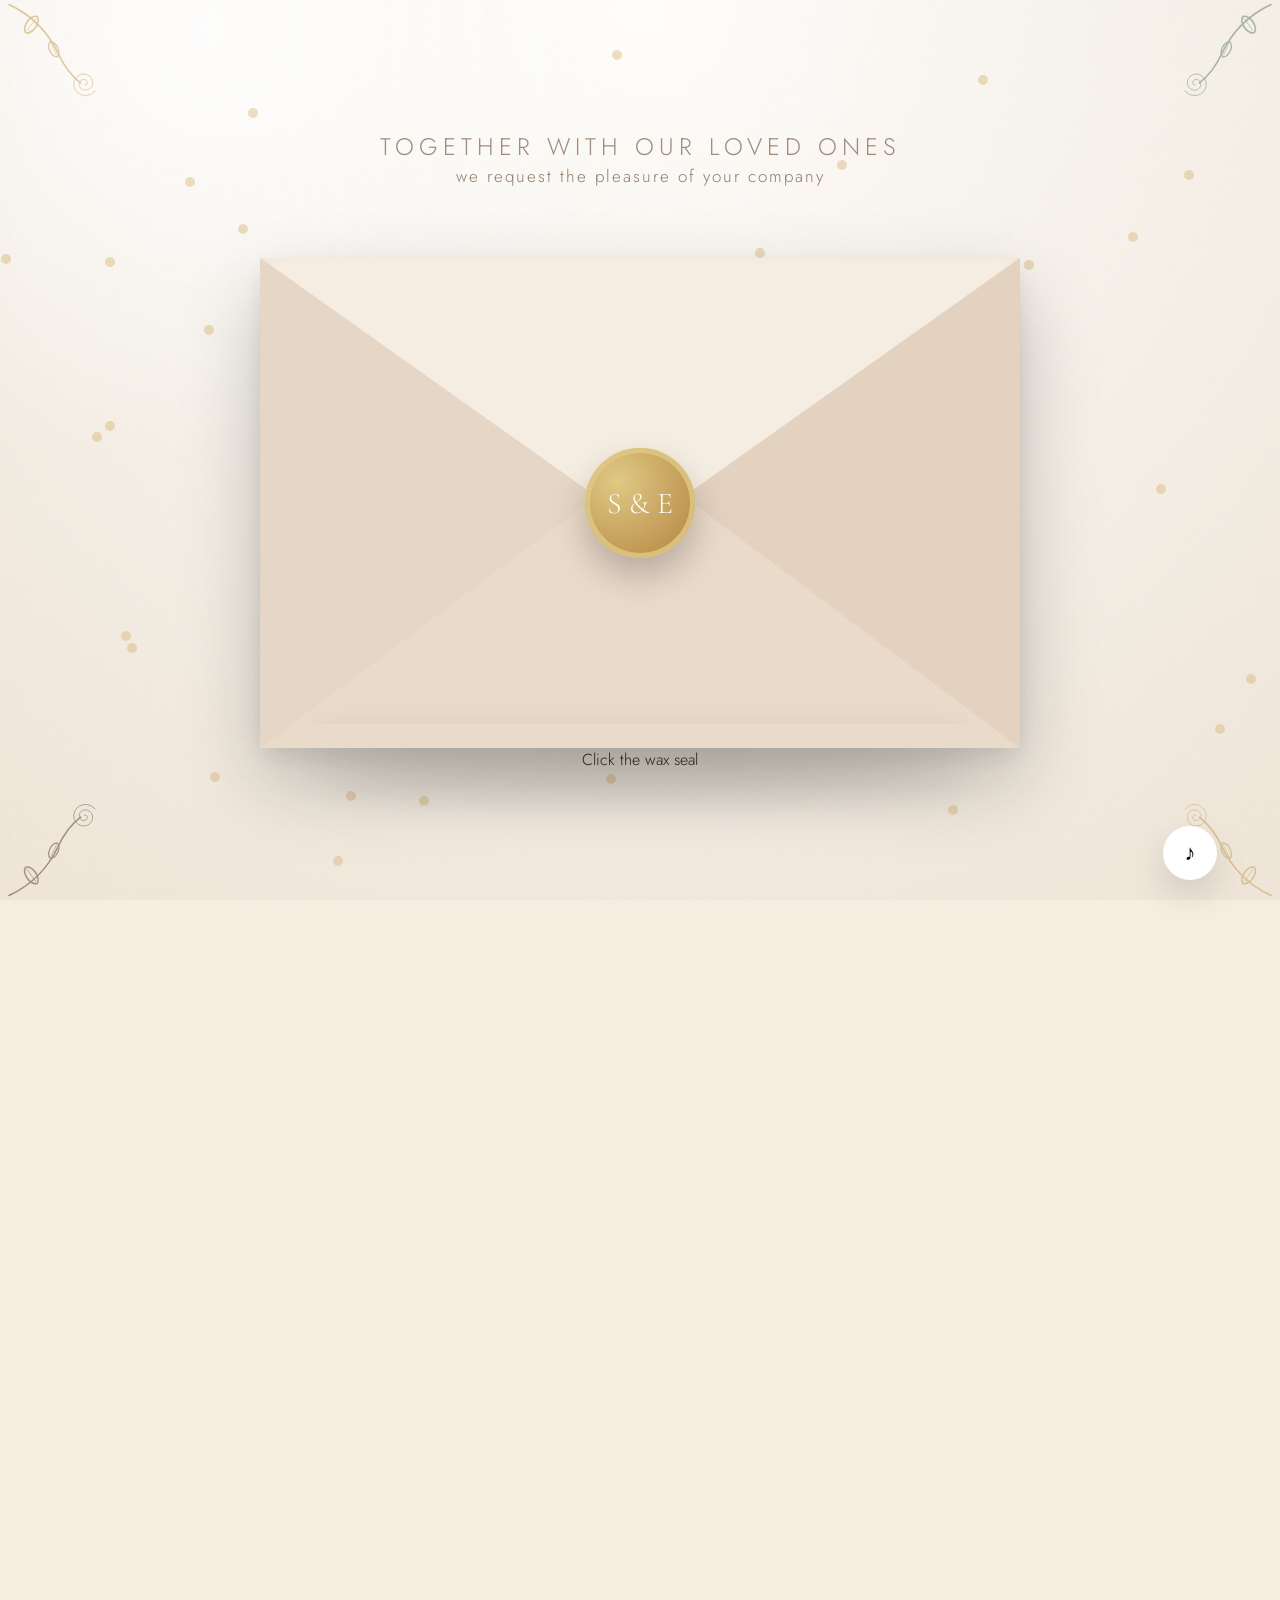
==== commit a24c2e7e: "loading" ====
--- a/index.html
+++ b/index.html
@@ -761,12 +761,13 @@
                 id="search"
                 type="text"
                 autocomplete="off"
-                placeholder="Search your name..." />
+                 placeholder="Loading guest list..."
+                disabled/>
             <div id="suggestions"></div>
         </div>
 
-        <div id="loading">
-            Loading guest list...
+        <div id="loading" style="font-weight: 800;">
+            Loading guest list... Please wait...
         </div>
 
         <div id="result"></div>
--- a/css/seat.css
+++ b/css/seat.css
@@ -190,6 +190,17 @@
 
 }
 
+#search:disabled {
+    background-color: #e9e9e9;
+    color: #999;
+    cursor: not-allowed;
+    opacity: 0.7;
+}
+
+#search:disabled::placeholder {
+    color: #999;
+}
+
 @media(max-width:768px){
 
     .result-card{
